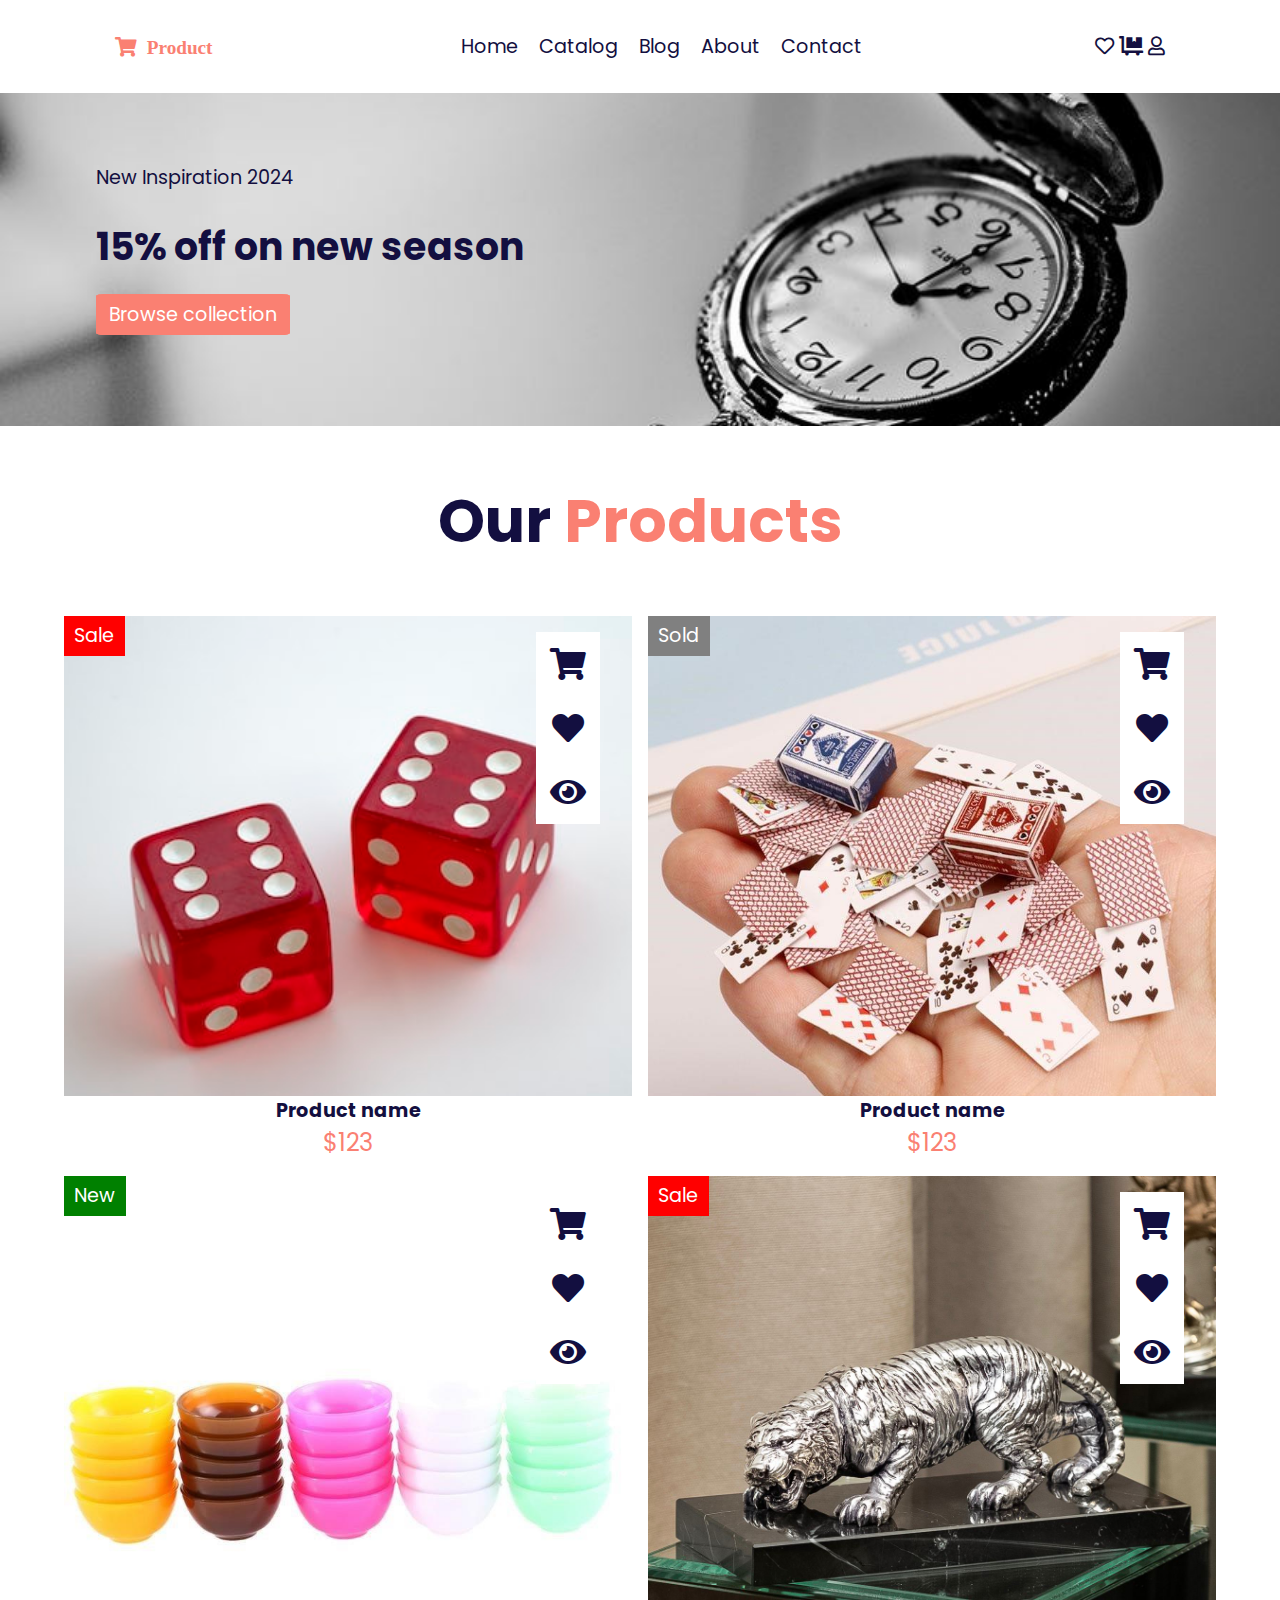
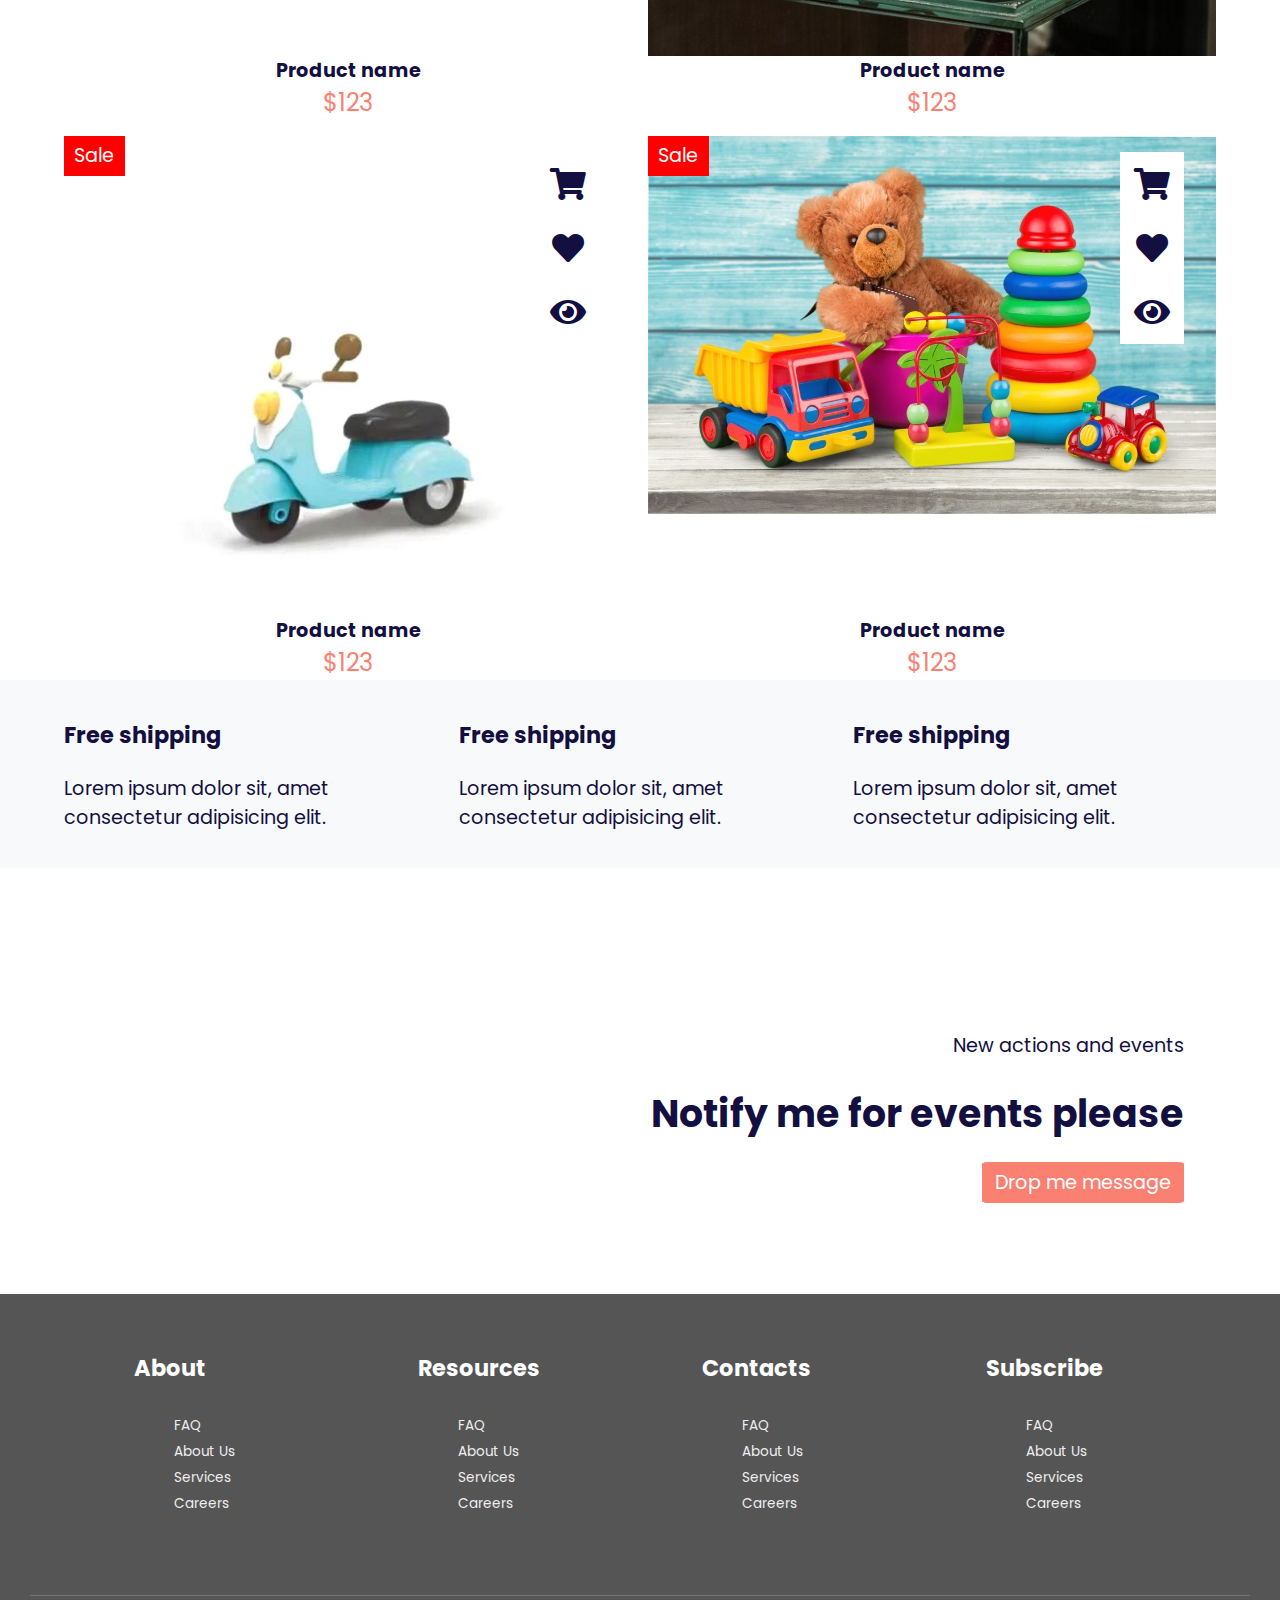
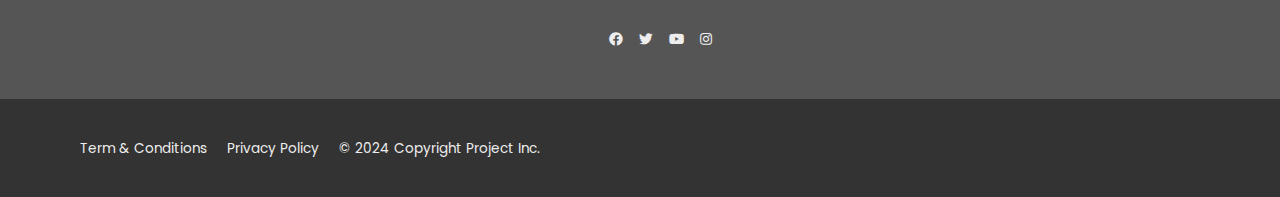
==== IT TEST/index.html @ a82c4866 "added unit 4" ====
<!DOCTYPE html>
<html lang="en">
<head>
    <meta charset="UTF-8">
    <meta http-equiv="X-UA-Compatible" content="IE=edge">
    <meta name="viewport" content="width=device-width, initial-scale=1.0">
    <title>First Document</title>
    <style>
        /*
        .p2 {
            color:rgb(255, 0, 0);
        }
        */
        /* 0 1 2 3 4 5 6 7 8 9 a b c d e f */
    </style>
    <!-- <link rel="stylesheet" href="https://cdnjs.cloudflare.com/ajax/libs/font-awesome/5.14.0/css/all.min.css"> -->
    <link href="css/main.css" rel="stylesheet">
</head>


<body>
    <header class="page-header">
       <a href="#!" class="brand fas fa-shopping-cart">&nbsp; Product</a>
       <nav class="navbar" id="navbar">
         <!--navigation-->
         <a href="index.html">Home</a>
         <a href="catalog.html">Catalog</a>
         <a href="blog.html">Blog</a>
         <a href="about.html">About</a> 
         <a href="contact.html">Contact</a>
       </nav>
       <nav class="toolbar">
            <a href="#" class="far fa-heart"></a>
            <a href="#" class="fas fa-dolly-flatbed"></a>
            <a href="#" class="far fa-user"></a>
       </nav>
    </header>

    <section class="hero bg-cover bg-center py-5 mt-5" style="background: url(bg-banner.jpg);">
        <div class="container py-5 px-4">
           <p>New Inspiration 2024</p>
           <h1>15% off on new season</h1>
           <a href="" class="btn btn-primary">Browse collection</a>
        </div>

    </section>

    <section id="catalog" class="catalog">
        <div class="container">
        <header>
            <h2>Our <span>Products</span></h2>
        </header>
        <div class="product-container">
            <div class="product">
                <div class="icons">
                    <a href="#!" class="fas fa-shopping-cart"></a>
                    <a href="#!" class="fas fa-heart"></a>
                    <a href="#!" class="fas fa-eye"></a>
                </div>
                <div class="image">
                    <div class="badge text-white bg-sale">Sale</div>
                    <img src="product-5.jpg">
                </div>
                <div class="content">
                    <strong>Product name</strong>
                    <div class="price">$123</div>
                </div>
            </div>
            <div class="product">
                <div class="icons">
                    <a href="#!" class="fas fa-shopping-cart"></a>
                    <a href="#!" class="fas fa-heart"></a>
                    <a href="#!" class="fas fa-eye"></a>
                </div>
                <div class="image">
                    <div class="badge text-white bg-sold">Sold</div>
                    <img src="product-9.jpg">
                </div>
                <div class="content">
                    <strong>Product name</strong>
                    <div class="price">$123</div>
                </div>
            </div>
            <div class="product">
                <div class="icons">
                    <a href="#!" class="fas fa-shopping-cart"></a>
                    <a href="#!" class="fas fa-heart"></a>
                    <a href="#!" class="fas fa-eye"></a>
                </div>
                <div class="image">
                    <div class="badge text-white bg-new">New</div>
                    <img src="product-6.jpg">
                </div>
                <div class="content">
                    <strong>Product name</strong>
                    <div class="price">$123</div>
                </div>
            </div>
            <div class="product">
                <div class="icons">
                    <a href="#!" class="fas fa-shopping-cart"></a>
                    <a href="#!" class="fas fa-heart"></a>
                    <a href="#!" class="fas fa-eye"></a>
                </div>
                <div class="image">
                    <div class="badge text-white bg-sale">Sale</div>
                    <img src="product-7.jpg">
                </div>
                <div class="content">
                    <strong>Product name</strong>
                    <div class="price">$123</div>
                </div>
            </div>
            <div class="product">
                <div class="icons">
                    <a href="#!" class="fas fa-shopping-cart"></a>
                    <a href="#!" class="fas fa-heart"></a>
                    <a href="#!" class="fas fa-eye"></a>
                </div>
                <div class="image">
                    <div class="badge text-white bg-sale">Sale</div>
                    <img src="product-8.jpeg">
                </div>
                <div class="content">
                    <strong>Product name</strong>
                    <div class="price">$123</div>
                </div>
            </div>
            <div class="product">
                <div class="icons">
                    <a href="#!" class="fas fa-shopping-cart"></a>
                    <a href="#!" class="fas fa-heart"></a>
                    <a href="#!" class="fas fa-eye"></a>
                </div>
                <div class="image">
                    <div class="badge text-white bg-sale">Sale</div>
                    <img src="product-4.jpg">
                </div>
                <div class="content">
                    <strong>Product name</strong>
                    <div class="price">$123</div>
                </div>
            </div>
        </div>
    </div>
    </section>

<!-- <section id="catalog" class="catalog">
        <div class="container">
        <header>
            <h2>Our <span>Products</span></h2>
        </header>
        <div class="product-container flex-container">
            <div class="product">
                <div class="icons">
                    <a href="#!" class="fas fa-shopping-cart"></a>
                    <a href="#!" class="fas fa-heart"></a>
                    <a href="#!" class="fas fa-eye"></a>
                </div>
                <div class="image">
                    </div class="badge text-white bg-sale">Sale</div>
                    <img src="product-5.jpg">
                </div>

                <div class="content">
                    <strong>Product name</strong>
                    </div class="price">$123</div>
                </div>
            </div>
            <div class="product">
                <div class="icons">
                    <a href="#!" class="fas fa-shopping-cart"></a>
                    <a href="#!" class="fas fa-heart"></a>
                    <a href="#!" class="fas fa-eye"></a>
                </div>
                <div class="image">
                </div class="badge text-white bg-sale">Sale
            </div>
            <img src="product-5.jpg">
            </div>
            <div class="content">
                <strong>Product name</strong>
            </div class="price">$123</div>
            
            </div>
            <div class="product">
                <div class="icons">
                    <a href="#!" class="fas fa-shopping-cart"></a>
                    <a href="#!" class="fas fa-heart"></a>
                    <a href="#!" class="fas fa-eye"></a>
                </div>
                <div class="image">
                </div class="badge text-white bg-sale">Sale
            </div>
            <img src="product-5.jpg">
            </div>
            <div class="content">
                <strong>Product name</strong>
            </div class="price">$123</div>
            
            </div>
            <div class="product">
                <div class="icons">
                    <a href="#!" class="fas fa-shopping-cart"></a>
                    <a href="#!" class="fas fa-heart"></a>
                    <a href="#!" class="fas fa-eye"></a>
                </div>
                <div class="image">
                </div class="badge text-white bg-sale">Sale
            </div>
            <img src="product-5.jpg">
            </div>
            <div class="content">
                <strong>Product name</strong>
            </div class="price">$123</div>
            
            </div>
            <div class="product">
                <div class="icons">
                    <a href="#!" class="fas fa-shopping-cart"></a>
                    <a href="#!" class="fas fa-heart"></a>
                    <a href="#!" class="fas fa-eye"></a>
                </div>
                <div class="image">
                </div class="badge text-white bg-sale">Sale
            </div>
            <img src="product-5.jpg">
            </div>
            <div class="content">
                <strong>Product name</strong>
            </div class="price">$123</div>
            
            </div>
        </div>
    </div>
    </section> -->

    <section class="py5 bg-light">
        <div class="container">
            <div class="flex-container py-3 fxd-r jc-sb">
                <div class="col">
                    <h3>Free shipping</h3>
                    <p>Lorem ipsum dolor sit, amet consectetur adipisicing elit.</p>
                </div>
                <div class="col">
                    <h3>Free shipping</h3>
                    <p>Lorem ipsum dolor sit, amet consectetur adipisicing elit.</p>
                </div>
                <div class="col">
                    <h3>Free shipping</h3>
                    <p>Lorem ipsum dolor sit, amet consectetur adipisicing elit.</p>
                </div>
            </div>
        </div>
    </section>

    <section class="divider bg-cover bg-center bg-attachment py-5 mt-5" style="background: url(divider-bg.jpg);">
        <div class="container py-5 px-4 text-right">
            <p>New actions and events</p>
            <h1>Notify me for events please</h1>
            <a href="" class="btn btn-primary">Drop me message</a>
        </div>
    
    </section>

<footer class="">
    <section class="footer-main">
        <div class="footer-main-item">
            <h3>About</h3>
            <ul class="list-unstyle">
                <li><a href="faq.html">FAQ</a></li>
                <li><a href="about.html">About Us</a></li>
                <li><a href="about.html">Services</a></li>
                <li><a href="about.html">Careers</a></li>
            </ul>
        </div>
        <div class="footer-main-item">
            <h3>Resources</h3>
            <ul class="list-unstyle">
                <li><a href="faq.html">FAQ</a></li>
                <li><a href="about.html">About Us</a></li>
                <li><a href="about.html">Services</a></li>
                <li><a href="about.html">Careers</a></li>
            </ul>
        </div>
        <div class="footer-main-item">
            <h3>Contacts</h3>
            <ul class="list-unstyle">
                <li><a href="faq.html">FAQ</a></li>
                <li><a href="about.html">About Us</a></li>
                <li><a href="about.html">Services</a></li>
                <li><a href="about.html">Careers</a></li>
            </ul>
        </div>
        <div class="footer-main-item">
            <h3>Subscribe</h3>
            <ul class="list-unstyle">
                <li><a href="faq.html">FAQ</a></li>
                <li><a href="about.html">About Us</a></li>
                <li><a href="about.html">Services</a></li>
                <li><a href="about.html">Careers</a></li>
            </ul>
        </div>
    </section>

    <section class="footer-social">
        <ul class="footer-social-list">
            <li><a href="#"><i class="fab fa-facebook"></i></a></li>
            <li><a href="#"><i class="fab fa-twitter"></i></a></li>
            <li><a href="#"><i class="fab fa-youtube"></i></a></li>
            <li><a href="#"><i class="fab fa-instagram"></i></a></li>
        </ul>
    </section>

    <section class="footer-legal">
        <ul class="footer-legal-item">
            <li><a href="#">Term &amp; Conditions</a></li>
            <li><a href="#">Privacy Policy</a></li>
            <li><a href="#">&copy; 2024 Copyright Project Inc.</a></li>
        </ul>
    </section>
    
</footer>

</body>
</html>
---- IT TEST/css/main.css ----
/* main.css */

@import url('https://fonts.googleapis.com/css2?family=Lora:ital,wght@0,400;0,500;0,600;0,700;1,400;1,500;1,600;1,700&family=Montserrat:wght@400;600&family=Nunito:wght@200&family=Poppins&family=Roboto&display=swap');

@import url("https://cdnjs.cloudflare.com/ajax/libs/font-awesome/5.14.0/css/all.min.css");

* {
    box-sizing: border-box;
}

html {
  --base-color: #130f40;
  --active-color: salmon; 
  font-size: 16px;
}

body {
    color: var(--base-color);

        font-family: 'Poppins', serif;
        margin: 0;
        font-size: 1.2rem;
        position: relative;
}

h1, h2, h3 {
     font-weight: 700;
}

h1 {
    font-size: calc(1.45rem + 1.14vw);
}

footer {
    width: 100%;
    background-color: #555;
    color: #bbb;
    line-height: 1.5rem;
}

.list-unstyle {
    list-style: none;
}

.bg-dark {
    background-color: #130f40;
}

.text-white {
    color: white;
}

.border {
    border-style: solid;
    border-width: 1px;
}

.hero {

} 

.bg-cover {
    background-size: cover !important;
}

.bg-center {
    background-position: center center !important;
} 

.py-3 {
    padding: 1rem 0;
}

.py-5 {
    padding: 3rem 0;
}

.mt-5 {
    margin-top: 3rem;
}

.px-4 {
    padding-left: 2rem;
    padding-right: 2rem;
}

.fxd-row {
    flex-direction: row;
}

.jc-sb {
    justify-content: space-between;
}

.btn {
    font-size: 1.2rem;
    line-height: 1.5;
    text-align: center;
    text-decoration: none;
    vertical-align: middle;
    background-color: transparent;
    border: 1px solid transparent;
    padding: .375rem .75rem;
}

.btn-primary {
    color: white;
    background-color: salmon;
    border-color: salmon;
    border-radius: 5%;
}

.catalog header {
    text-align: center;
    font-size: 2.5rem;
}

.catalog header h2 span {
    color: salmon;
}

.image {
    height: 30rem;
    overflow: hidden;
}

.image img {
    width: 100%;
    object-fit: cover;
}

.container {
    width: 90%;
    margin: 0 auto;
}

.flex-container {
    display: flex;
    width: 100%;
    align-items: center;
    column-gap: 2rem;
    flex-wrap: wrap;
}

.flex-container > * {
    width: 100%;
}

@media (min-width: 768px) {

    .flex-container {
            width: 100%;
        }

    .flex-container > * {
            width: calc((100% - 4rem) / 3);
        }

}

/* footer */

footer ul {
    /* padding: 0; */
    list-style: none;
}

footer a {
    color: #eee;
    font-size: .85rem;
    text-decoration: none;
}

footer h3 {
    color: #fff;
    padding-bottom: .625rem;
}

.footer-main {
    display: flex;
    flex-wrap: wrap;
    padding: 1.25rem 1.875rem;
}

@media (min-width: 29.82rem) {
    .footer-main {
        justify-content: space-evenly;
    }
}

.footer-main-item {
    padding: 1.25rem;
    min-width: 12.5rem;
}

.footer-social {
    padding: 0 1.875rem 1.25rem;
}

.footer-social-list {
    display: flex;
    justify-content: center;
    border-top: 1px #777 solid;
    padding-top: 1.25rem;
}

.footer-social-list li {
    margin: .5rem;
    font-size: 1.4rem;
}

.footer-legal {
    padding: .9375rem 1.875rem;
    background-color: #333;
}

.footer-legal-item {
    width: 100%;
    display: flex;
    flex-wrap: wrap;
}

.footer-legal-item li {
    margin: .125rem .625rem;
    white-space: nowrap;
}

/* navigation */

.page-header {
    background-color: white;
}

.page-header {
    background-color: #fff;
    padding: 2rem 9%;
    display: flex;
    align-items: center;
    justify-content: space-between;

    position: fixed;
    top: 0;
    left: 0;
    right: 0;
    z-index: 1000;
}

.page-header a {
    font-size: 1.2rem;
    color: var(--base-color);
    /* font-weight: bolder; */
    text-decoration: none;
}

.page-header .navbar a {
    margin-left: 1rem;
}

.brand {
    color: var(--active-color) !important;
}

@media (max-width: 900px) {
    .navbar{
        display: none;
    }
    .navbar a {
      display: block;
      margin: .5rem;

    }

    .page-header {
        display: flex;
        flex-wrap: wrap;
        flex-direction: row;
        align-items: center;
        justify-content: center;
    }
}

.toolbar {

}

.brand {
    
}

.text-right {
    text-align: right;
}

.bg-attachment {
    background-attachment: fixed !important;
}

.content {
    text-align: center;
    margin: 0;
    padding: 0;
}

.content strong {
    color: var(--base-color);
}

.content .price {
    font-size: 1.5rem;
    color: var(--active-color);
}

.product .icons a {
    display: block;
    width: 4rem;
    height: 4rem;
    font-size: 2rem;
    background-color: #fff;
    color: var(--base-color);
    text-align: center;
    text-decoration: none;
    line-height: 4rem;
    margin: 0;
}

/* breadcrumbs */

.breadcrumb-container {
    display: flex;
    padding-top: 3rem;
    margin-top: 3rem;
    justify-content: space-between;
}

.bg-light {
    background-color: rgb(248, 249, 250);
}

.breadcrumb-title, .breadcrumb-item {
    font-weight: 700;
    text-transform: uppercase;
    font-size: 1.5rem;
}

.breadcrum {
    display: flex;
    list-style: none;
    padding: 0;
}

.breadcrumb-item+.breadcrumb-item {
    padding-left: .5rem;
}

.breadcrumb-item.active {
    color: #bbb;
}

.breadcrumb-item a {
    color: var(--base-color)
}

/* contacts */

.contact-container {
    display: grid;
    border: red 1px solid;
    gap: 1rem;
}

.contact-header {
    border: gold 1px solid;
    grid-row: 1;
    grid-column: 1 / 4;
}

.contact-main {
    grid-column: 1 / 3;
    grid-row: 2 / 3;
    border: green 1px solid;
}

.contact-sidebar {
    border: blue 1px solid;
    grid-column: 3 / 4;
    grid-row: 2 / 3;
}

.contact-footer {
    border: magenta 1px solid;
    grid-column: 1 / 4;
    grid-row: 4;
}

@media (max-width: 768px) {
    .contact-main {
        grid-column: 1 / 4;
        grid-row: 2;
    }
    .contact-sidebar {
        grid-column: 1 /4;
        grid-row: 3;
    }
}

.product-container {
    display: grid;
    gap: 1rem;

    grid-template-columns: repeat(auto-fit, minmax(25rem, 1fr));
}

.badge {
    display: inline-block;
    padding: .35rem .65rem;
    text-align: center;
    vertical-align: baseline;
}

.bg-sale {
    background-color: red;
}

.bg-new {
    background-color: green;
}

.bg-sold {
    background-color: gray;
}

.product {
    position: relative;
}

.product .badge {
    position: absolute;
    top: 0;
    left: 0 ;
}

.product .icons {
    position: absolute;
    top: 1rem;
    right: 2rem;
}

.catalog-container {
    display: grid;
}

.catalog-container main {
    grid-column: 4 / 12;
    /* grid-row: 1; */
    border: green 1px solid;
}

.catalog-container aside {
    border: blue 1px solid;
    grid-column: 1 / 3;
    /* grid-row: 1; */
}

@media (max-width: 768px) {

    .catalog-container {
        display: block;
    }

    .catalog-container main {
        /* display: block; */
        width: 100%;
    }

    .catalog-container aside {
        /* display: block; */
        width: 100%;
    }
}
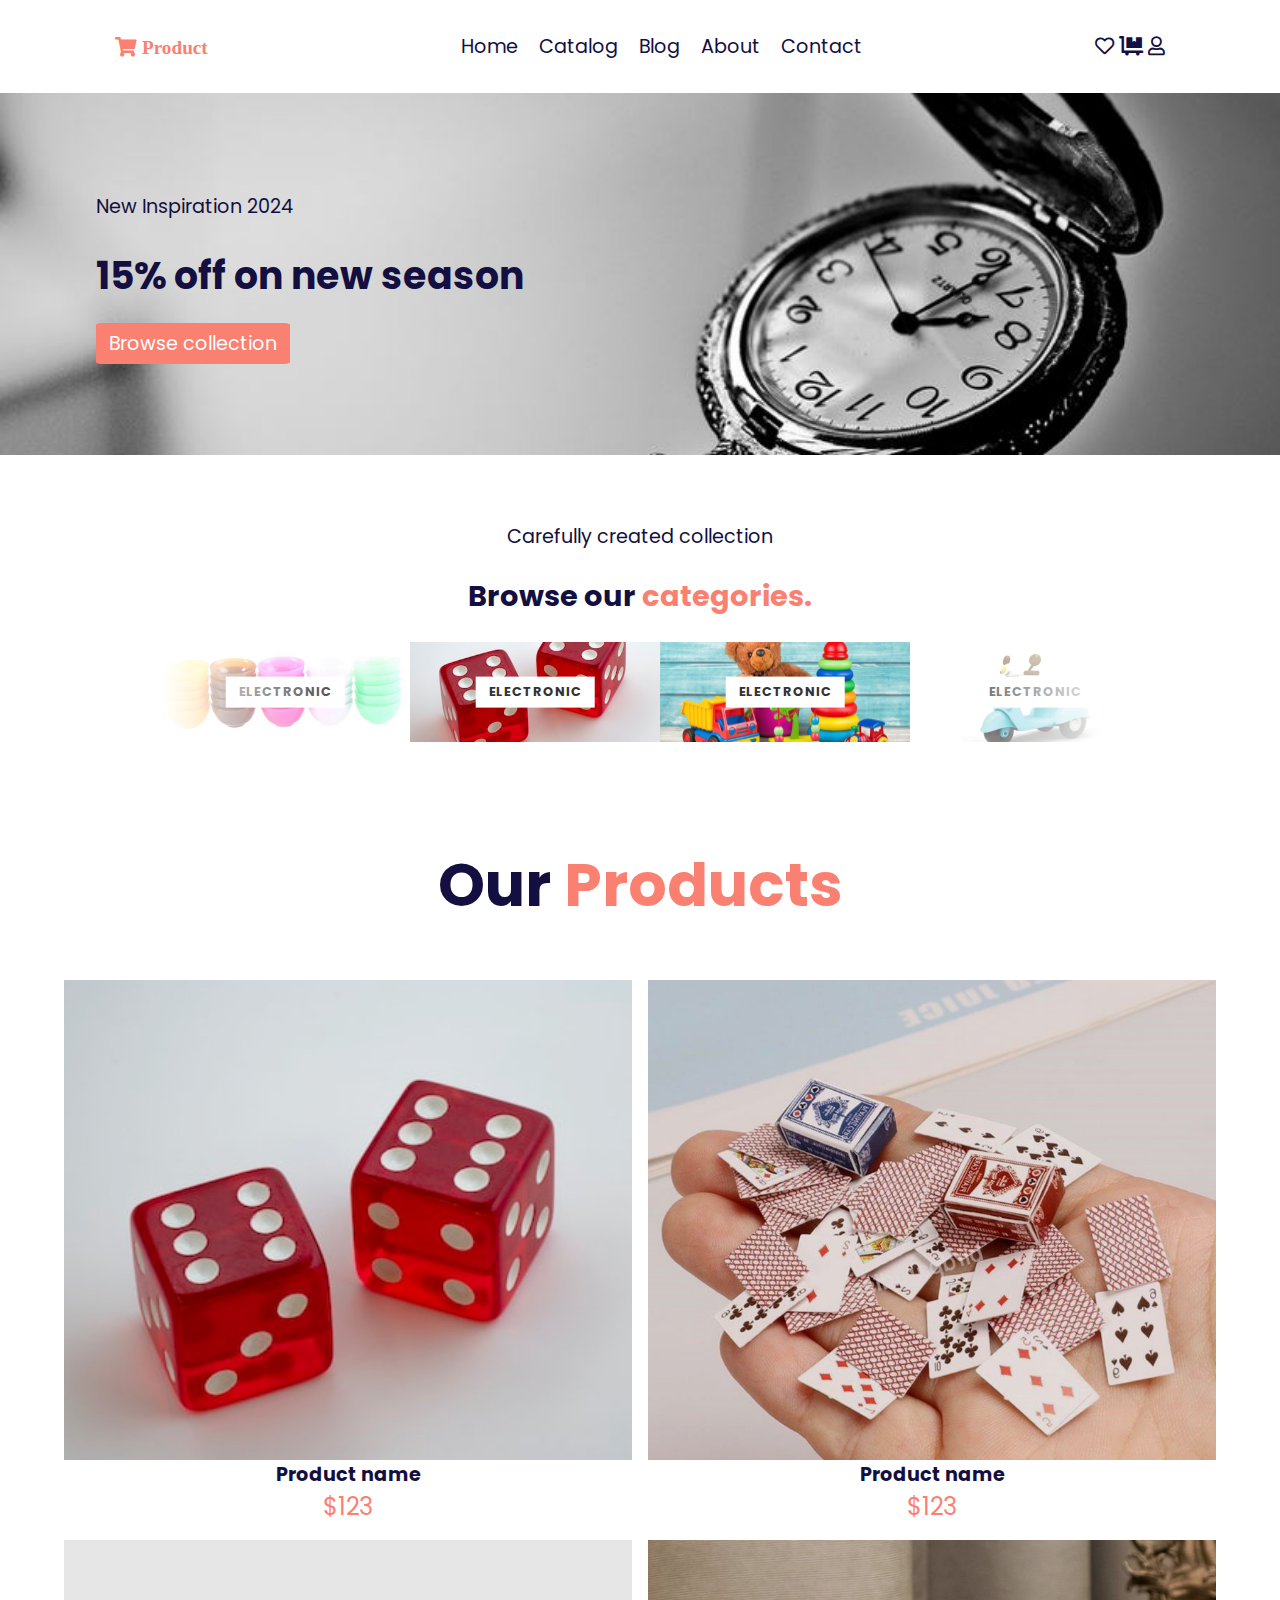
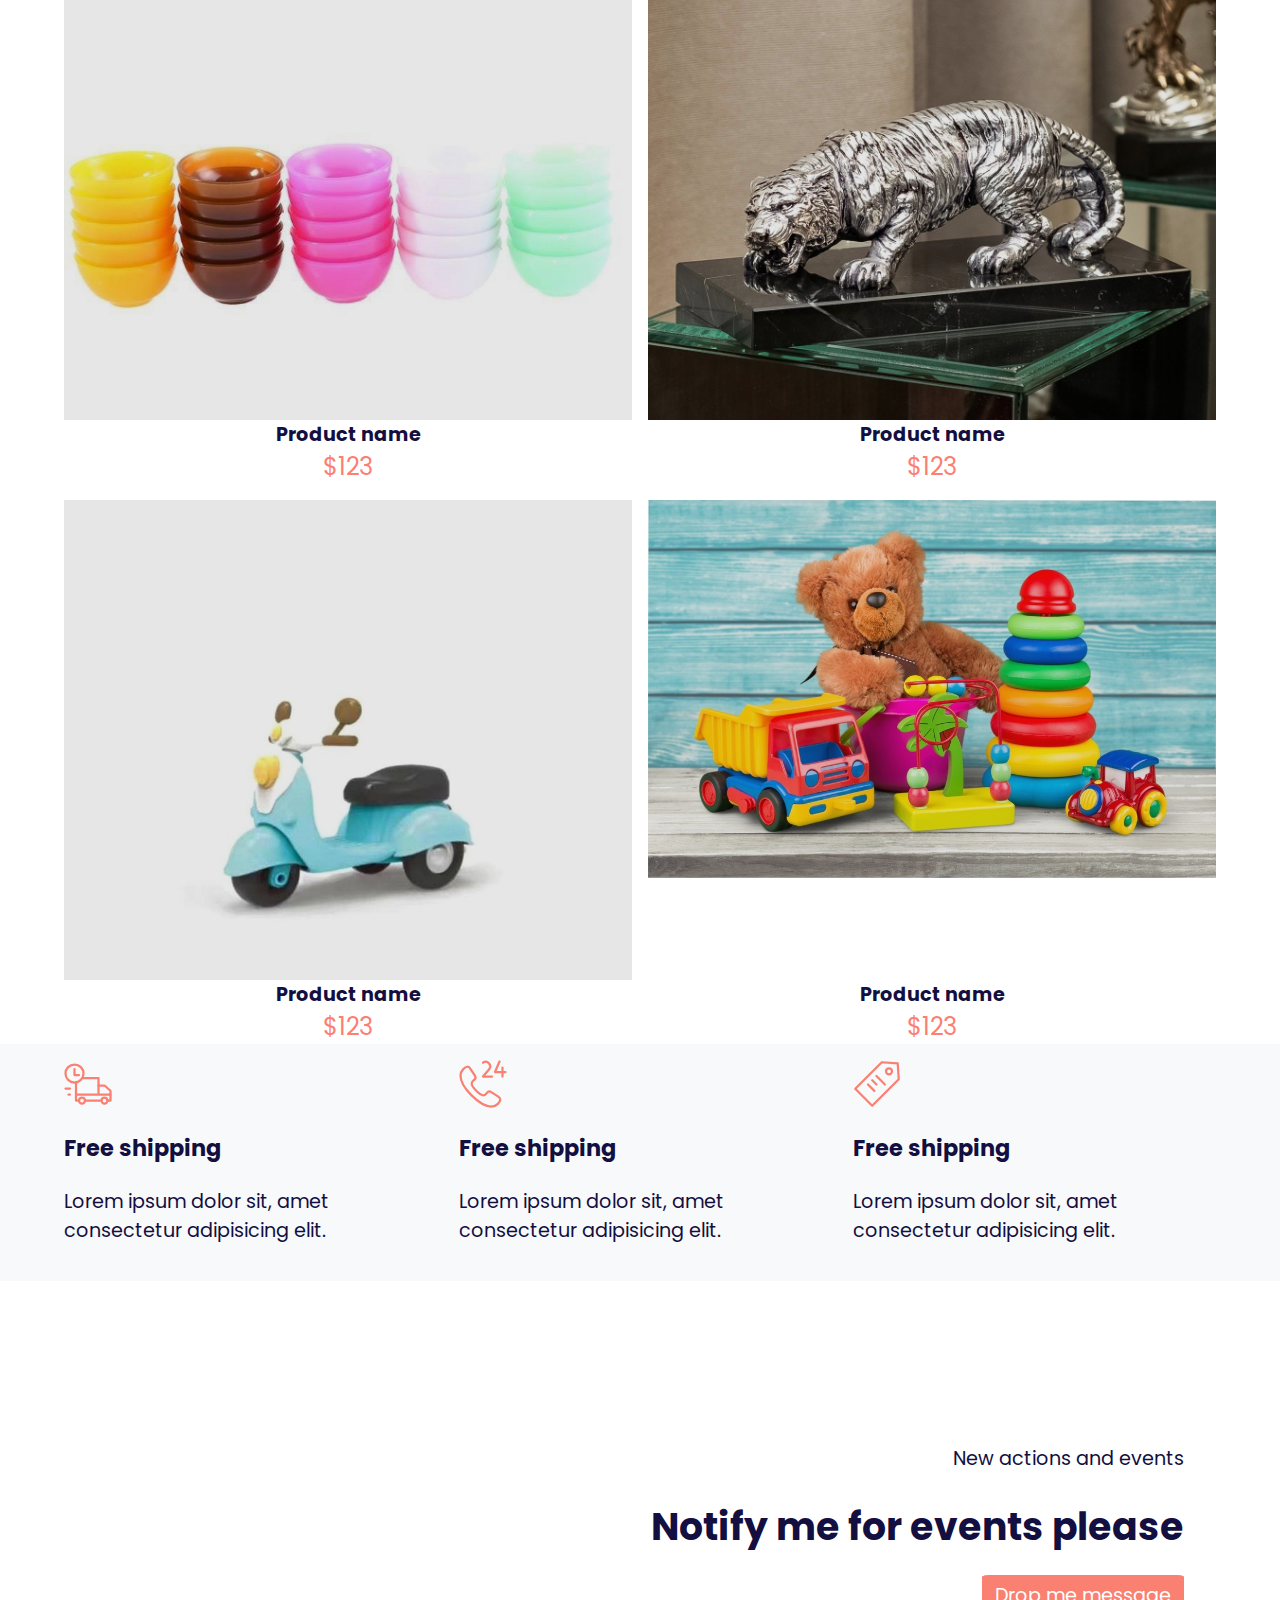
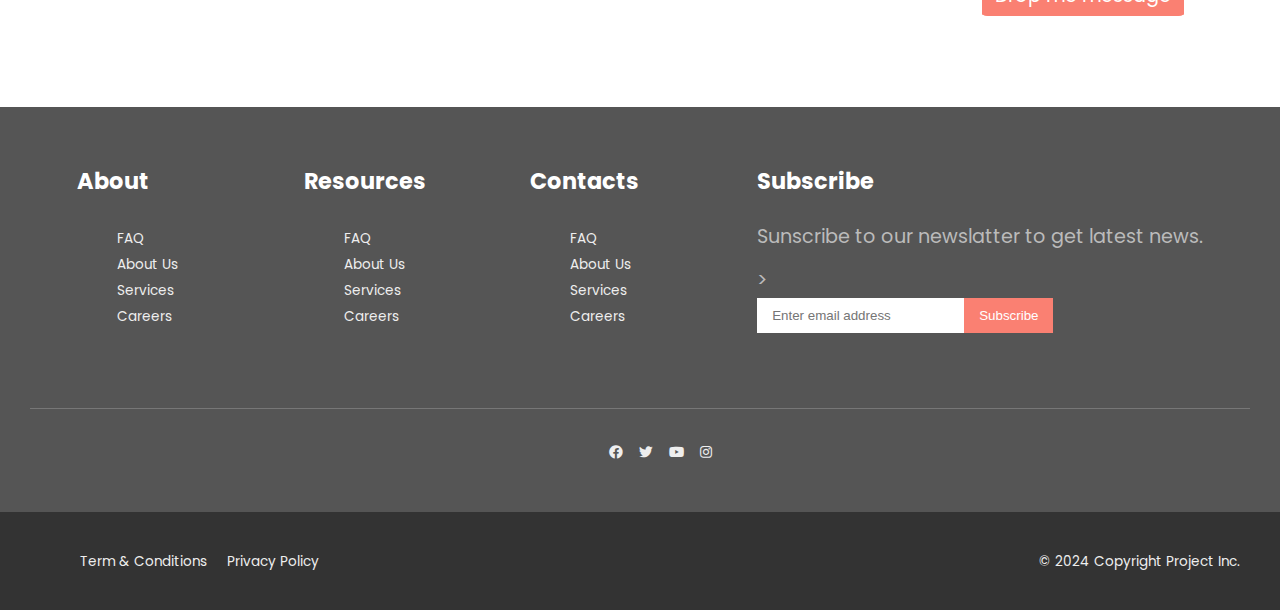
==== commit fe68e2e3: "added unit 5" ====
--- a/IT TEST/index.html
+++ b/IT TEST/index.html
@@ -19,19 +19,49 @@
 
 
 <body>
+
+    <div class="d-none">
+
+        <svg width="0" height="0" class="hidden">
+            <symbol xmlns="http://www.w3.org/2000/svg" viewBox="0 0 64 64" id="label-tag" fill="none" stroke-miterlimit="10"
+                stroke-linejoin="round" stroke-linecap="round">
+                <path d="M25.6 61L3 38.4 38.4 3l21.2 1.4L61 25.6 25.6 61z" />
+                <circle cx="48" cy="15" r="4" />
+                <path d="M31.3 21.4l11.3 11.3m-22.6 0l8.5 8.5M25.6 27l5.7 5.7" />
+            </symbol>
+            <symbol xmlns="http://www.w3.org/2000/svg" viewBox="0 0 64 64" id="delivery-time" fill="none" stroke-miterlimit="10"
+                stroke-linejoin="round" stroke-linecap="round">
+                <path d="M62 46v-5l-8-7h-8" />
+                <circle cx="24" cy="54" r="4" />
+                <circle cx="54" cy="54" r="4" />
+                <path d="M50 54H28m-8 0h-4v-8h46v8h-4M24.5 24H46v22m-30 0V29.8M2 38h6m-2 8h2" />
+                <circle cx="14" cy="18" r="12" />
+                <path d="M14 12v8h6" />
+            </symbol>
+            <symbol xmlns="http://www.w3.org/2000/svg" viewBox="0 0 64 64" id="helpline-24h" fill="none" stroke-miterlimit="10"
+                stroke-linejoin="round" stroke-linecap="round">
+                <path d="M52.3 48.8c1.2.8 3 1.9 2.7 4.3S51 62 43 62s-17.7-6.3-26.2-14.8S2 28.9 2 21 9 9.3 10.9 9s3.6 1.5 4.3
+            2.7l6 9.2a4.3 4.3 0 0 1-1.1 5.8c-2.6 2.1-6.8 4.6 2.9 14.3s12.3 5.4 14.3 2.9a4.3 4.3 0 0 1 5.8-1.1z" />
+                <path d="M54 2l-6 14h14m-4-6v12m-14 0H32l8.5-10v-.2A6 6 0 0 0 32 3.6" />
+            </symbol>
+
+        </svg>
+    </div>
     <header class="page-header">
-       <a href="#!" class="brand fas fa-shopping-cart">&nbsp; Product</a>
+       <a href="#!" class="brand fas fa-shopping-cart">&nbsp;Product&nbsp;</a>
+       <label for="toggler" class="fas fa-bars"></label>
+       <input type="checkbox" id="toggler">
        <nav class="navbar" id="navbar">
-         <!--navigation-->
-         <a href="index.html">Home</a>
-         <a href="catalog.html">Catalog</a>
-         <a href="blog.html">Blog</a>
-         <a href="about.html">About</a> 
-         <a href="contact.html">Contact</a>
+          <!--navigation-->
+          <a href="index.html">Home</a>
+          <a href="catalog.html">Catalog</a>
+          <a href="blog.html">Blog</a>
+          <a href="about.html">About</a> 
+          <a href="contact.html">Contact</a>
        </nav>
        <nav class="toolbar">
             <a href="#" class="far fa-heart"></a>
-            <a href="#" class="fas fa-dolly-flatbed"></a>
+            <a href="cart.html" class="fas fa-dolly-flatbed"></a>
             <a href="#" class="far fa-user"></a>
        </nav>
     </header>
@@ -43,6 +73,93 @@
            <a href="" class="btn btn-primary">Browse collection</a>
         </div>
 
+    </section>
+
+    <section class="py-5">
+        <div class="container">
+            <header class="text-center">
+                <p>Carefully created collection</p>
+                <h2 class="text-uppercase">Browse our <span>categories.</span></h2>
+            </header>
+            <div class="carousel">
+                <div class="slider">
+                    <div class="slide-track">
+                        <div class="slide carousel-item">
+                            <a href="#!" class="category-item">
+                                <img src="product-6.jpg" height="100" width="250">
+                                <strong class="category-item-title">Electronic</strong>
+                            </a>
+                        </div>
+                        <div class="slide carousel-item">
+                            <a href="#!" class="category-item">
+                                <img src="product-5.jpg" height="100" width="250">
+                                <strong class="category-item-title">Electronic</strong>
+                            </a>
+                        </div>
+                        <div class="slide carousel-item">
+                            <a href="#!" class="category-item">
+                                <img src="product-4.jpg" height="100" width="250">
+                                <strong class="category-item-title">Electronic</strong>
+                            </a>
+                        </div>
+                        <div class="slide carousel-item">
+                            <a href="#!" class="category-item">
+                                <img src="product-8.jpeg" height="100" width="250">
+                                <strong class="category-item-title">Electronic</strong>
+                            </a>
+                        </div>
+                        <div class="slide carousel-item">
+                            <a href="#!" class="category-item">
+                                <img src="product-9.jpg" height="100" width="250">
+                                <strong class="category-item-title">Electronic</strong>
+                            </a>
+                        </div>
+                        <div class="slide carousel-item">
+                            <a href="#!" class="category-item">
+                                <img src="product-7.jpg" height="100" width="250">
+                                <strong class="category-item-title">Electronic</strong>
+                            </a>
+                        </div>
+                        <div class="slide carousel-item">
+                            <a href="#!" class="category-item">
+                                <img src="product-6.jpg" height="100" width="250">
+                                <strong class="category-item-title">Electronic</strong>
+                            </a>
+                        </div>
+                        <div class="slide carousel-item">
+                            <a href="#!" class="category-item">
+                                <img src="product-5.jpg" height="100" width="250">
+                                <strong class="category-item-title">Electronic</strong>
+                            </a>
+                        </div>
+                        <div class="slide carousel-item">
+                            <a href="#!" class="category-item">
+                                <img src="product-4.jpg" height="100" width="250">
+                                <strong class="category-item-title">Electronic</strong>
+                            </a>
+                        </div>
+                        <div class="slide carousel-item">
+                            <a href="#!" class="category-item">
+                                <img src="product-8.jpeg" height="100" width="250">
+                                <strong class="category-item-title">Electronic</strong>
+                            </a>
+                        </div>
+                        <div class="slide carousel-item">
+                            <a href="#!" class="category-item">
+                                <img src="product-9.jpg" height="100" width="250">
+                                <strong class="category-item-title">Electronic</strong>
+                            </a>
+                        </div>
+                        <div class="slide carousel-item">
+                            <a href="#!" class="category-item">
+                                <img src="product-7.jpg" height="100" width="250">
+                                <strong class="category-item-title">Electronic</strong>
+                            </a>
+                        </div>
+                    </div>
+                </div>
+            </div>
+        </div>
     </section>
 
     <section id="catalog" class="catalog">
@@ -239,14 +356,26 @@
         <div class="container">
             <div class="flex-container py-3 fxd-r jc-sb">
                 <div class="col">
+                    <svg class="svg-icon svg-icon-big">
+                        <use xlink:href="#delivery-time"></use>
+                    </svg>
+
                     <h3>Free shipping</h3>
                     <p>Lorem ipsum dolor sit, amet consectetur adipisicing elit.</p>
                 </div>
                 <div class="col">
+                    <svg class="svg-icon svg-icon-big">
+                        <use xlink:href="#helpline-24h"></use>
+                    </svg>
+
                     <h3>Free shipping</h3>
                     <p>Lorem ipsum dolor sit, amet consectetur adipisicing elit.</p>
                 </div>
                 <div class="col">
+                    <svg class="svg-icon svg-icon-big">
+                        <use xlink:href="#label-tag"></use>
+                    </svg>
+
                     <h3>Free shipping</h3>
                     <p>Lorem ipsum dolor sit, amet consectetur adipisicing elit.</p>
                 </div>
@@ -294,12 +423,11 @@
         </div>
         <div class="footer-main-item">
             <h3>Subscribe</h3>
-            <ul class="list-unstyle">
-                <li><a href="faq.html">FAQ</a></li>
-                <li><a href="about.html">About Us</a></li>
-                <li><a href="about.html">Services</a></li>
-                <li><a href="about.html">Careers</a></li>
-            </ul>
+            <P>Sunscribe to our newslatter to get latest news.</P>>
+            <form>
+                <input type="email" name="email" placeholder="Enter email address">
+                <input type="submit" value="Subscribe">
+            </form>
         </div>
     </section>
 
--- a/IT TEST/css/main.css
+++ b/IT TEST/css/main.css
@@ -115,7 +115,7 @@
     font-size: 2.5rem;
 }
 
-.catalog header h2 span {
+header h2 span {
     color: salmon;
 }
 
@@ -223,6 +223,48 @@
 .footer-legal-item li {
     margin: .125rem .625rem;
     white-space: nowrap;
+}
+
+footer form {
+    display: flex;
+    flex-wrap: wrap;
+}
+
+footer input[type="email"] {
+    border: 0;
+    padding: .625rem .9375rem;
+    margin-top: .315rem;
+}
+
+footer input[type="submit"] {
+    background-color: var(--active-color);
+    color: white;
+    border: 0;
+    padding: .625rem .9375rem;
+    margin-top: .315rem;
+}
+
+footer input[type="submit"]:hover {
+    background-color: white;
+    color: var(--active-color);
+    border: var(--active-color) 1px solid;
+}
+
+footer input[type="submit"]:hover footer input[type="email"] {
+    border: var(--active-color) 1px solid;
+}
+
+.footer-legal-item li:nth-last-child(2) {
+    flex: 1;
+}
+
+.footer-social-list li a:hover {
+    color: var(--active-color);
+}
+
+footer ul.list-unstyle a:hover {
+    color: black;
+    font-weight: 700;
 }
 
 /* navigation */
@@ -255,18 +297,54 @@
 .page-header .navbar a {
     margin-left: 1rem;
 }
+.navbar a{
+    position: relative;
+}
+
+.navbar a:hover, .toolbar a:hover {
+    color: var(--active-color);
+}
+
+.navbar a::after {
+    content: '';
+    position: absolute;
+    bottom: 0;
+    left: 0;
+    width: 0;
+    border-bottom: 2px solid var(--active-color);
+    transition: linear .4s;
+}
+.navbar a:hover::after {
+    width: 100%;
+}
 
 .brand {
     color: var(--active-color) !important;
 }
 
-@media (max-width: 900px) {
+#toggler, .page-header label {
+    display: none;
+}
+
+@media (max-width: 47rem) {
+    .page-header label {
+        display: inline-block;
+    }
+    .page-header {
+        display: flex;
+        justify-content: space-between !important;
+    }
     .navbar{
-        display: none;
+       position: absolute;
+       left: 0;
+       right: 0;
+       top: 99%;
+       background-color: white;
+       clip-path: polygon(0 0, 100% 0, 100% 0, 0 0);
     }
     .navbar a {
-      display: block;
-      margin: .5rem;
+       display: block;
+       margin: .5rem;
 
     }
 
@@ -277,6 +355,14 @@
         align-items: center;
         justify-content: center;
     }
+
+    #toggler:checked ~ nav.navbar {
+        clip-path: polygon(0 0, 100% 0, 100% 100%, 0 100%);
+    }
+}
+
+#toggler {
+    display: none;
 }
 
 .toolbar {
@@ -323,6 +409,24 @@
     margin: 0;
 }
 
+.product .icons a:hover {
+    color: #fff;
+    background-color: var(--active-color);
+}
+
+.product:hover .icons {
+    z-index: 10;
+}
+
+.image img, .icons, .icons a {
+    transition: cubic-bezier(0.075, 0.82, 0.165, 1) .3s;
+    filter: brightness(90%);
+}
+
+.product:hover .image img {
+    transform: scale(1.1);
+}
+
 /* breadcrumbs */
 
 .breadcrumb-container {
@@ -352,6 +456,11 @@
     padding-left: .5rem;
 }
 
+.breadcrumb-item+.breadcrumb-item::before {
+    content: '/';
+    padding-right: .5rem;
+}
+
 .breadcrumb-item.active {
     color: #bbb;
 }
@@ -364,12 +473,10 @@
 
 .contact-container {
     display: grid;
-    border: red 1px solid;
     gap: 1rem;
 }
 
 .contact-header {
-    border: gold 1px solid;
     grid-row: 1;
     grid-column: 1 / 4;
 }
@@ -377,17 +484,14 @@
 .contact-main {
     grid-column: 1 / 3;
     grid-row: 2 / 3;
-    border: green 1px solid;
 }
 
 .contact-sidebar {
-    border: blue 1px solid;
     grid-column: 3 / 4;
     grid-row: 2 / 3;
 }
 
 .contact-footer {
-    border: magenta 1px solid;
     grid-column: 1 / 4;
     grid-row: 4;
 }
@@ -443,6 +547,7 @@
     position: absolute;
     top: 1rem;
     right: 2rem;
+    z-index: -10;
 }
 
 .catalog-container {
@@ -476,4 +581,230 @@
         /* display: block; */
         width: 100%;
     }
+}
+
+.svg-icon {
+    width: 32px;
+    height: 32px;
+    vertical-align: text-bottom;
+    stroke: currentColor;
+    stroke-width: 3;
+}
+
+.svg-icon-big {
+    width: 48px;
+    height: 48px;
+    vertical-align: text-bottom;
+    stroke: var(--active-color);
+    stroke-width: 3;
+    
+}
+
+/* cart */
+
+.cart-wrapper {
+    display: grid;
+    gap: 1rem;
+    grid-template-columns: 1fr;
+    grid-template-areas: 'm' 's' 'f';
+    grid-auto-rows: minmax(100px, auto);
+}
+
+@media (min-width: 500px) {
+    .cart-wrapper {
+        grid-template-columns: repeat(12, 1fr);
+        grid-template-areas: 
+        'm m m m m m m m m m m m'
+        's s s s s s s s s s s s'
+        'f f f f f f f f f f f f';
+    }
+}
+
+@media (min-width: 768px) {
+    .cart-wrapper {
+        
+        grid-template-areas:
+            'm m m m m m m m m s s s'
+            'f f f f f f f f f f f f';
+    }
+}
+
+.cart-content {
+    grid-area: m;
+    border: red solid 1px;
+}
+
+.cart-sidebar {
+    grid-area: s;
+    border: green solid 1px;
+}
+
+.cart-footer {
+    grid-area: f;
+    border: magenta solid 1px;
+}
+
+table {
+   border-collapse: collapse; 
+}
+
+.table-responsive {
+    width: 100%;
+    overflow-x: auto;
+}
+
+.table {
+    width: 100%;
+    text-align: start;
+    margin-bottom: 1rem;
+    vertical-align: top;
+}
+
+.table-thead {
+    background-color: #f7f7f7;
+    vertical-align: bottom;
+}
+
+.table tr {
+    display: flex;
+    align-items: center;
+    justify-content: space-between;
+}
+
+.align-middle {
+    vertical-align: middle !important;
+}
+
+.table td {
+    padding: .5rem .5rem 0 0;
+}
+
+.table td:nth-child(2), .table th:nth-child(2) {
+    flex: .5;
+}
+
+.remove {
+    width: 28px;
+    height: 28px;
+    padding: .4rem;
+    color: var(--active-color);
+}
+
+.amount::before {
+    content: '$';
+}
+
+.navbar a:hover, .toolbar a:hover {
+    color: var(--active-color);
+}
+
+.form-control {
+    display: block;
+    width: 100%;
+    padding: .5rem 1rem;
+    line-height: 1.5;
+    background-color: #fff;
+    border: 1px solid #bbb;
+    transition: border-color .15s ease-in-out, box-shadow .15s ease-in-out;
+}
+
+.input-group {
+    flex-wrap: wrap;
+}
+
+.input-group div {
+    flex: 1;
+}
+
+.form-control:focus {
+    background-color: #eed8a5;
+    border: #f00 solid 1px;
+    box-shadow: 0 0 0 .25rem rgba(220, 177, 74, .25);
+}
+.form-control::placeholder {
+    opacity: 1;
+}
+
+.text-center {
+    text-align: center;
+}
+
+/* carousel */
+
+.carousel {
+    display: flex;
+    align-items: center;
+    background-color: white;
+    justify-content: center;
+}
+
+.slider {
+    height: 100px;
+    margin: auto;
+    overflow: hidden;
+    position: relative;
+    width: 960px;
+    box-shadow: 0 10px 20px -5px rgba (0, 0, 0, 125);
+}
+
+.category-item {
+    display: block;
+    position: relative;
+}
+
+.category-item-title {
+    display: inline-block;
+    background-color: white;
+    font-size: .8rem;
+    text-transform: uppercase;
+    letter-spacing: .07em;
+    position: absolute;
+    top: 50%;
+    left: 50%;
+    color: #333;
+    transform: translate(-50%, -50%);
+    padding: .5em 1em;
+}
+
+.slide-track {
+    width: calc(250px * 12);
+    display: flex;
+    animation: carousel 40s infinite linear;
+}
+
+.slide img {
+    display: block;
+    width: 250px;
+    height: 100px;
+    object-fit: cover;
+}
+
+@keyframes carousel {
+    0% {
+        transform: translateX(0);
+    }
+
+    100% {
+        transform: translateX(calc(-250px * 6));
+    }
+}
+
+.slider::before, .slider::after {
+    content: '';
+    height: 100%;
+    width: 200px;
+    z-index: 2;
+    position: absolute;
+    background: linear-gradient(to right, white 0%, rgba(255, 255, 255, 0) 100%);
+}
+
+.slider::before {
+    left: 0;
+    top: 0;
+}
+
+.slider::after {
+    right: 0;
+    top: 0;
+    transform: rotateZ(180deg);
 }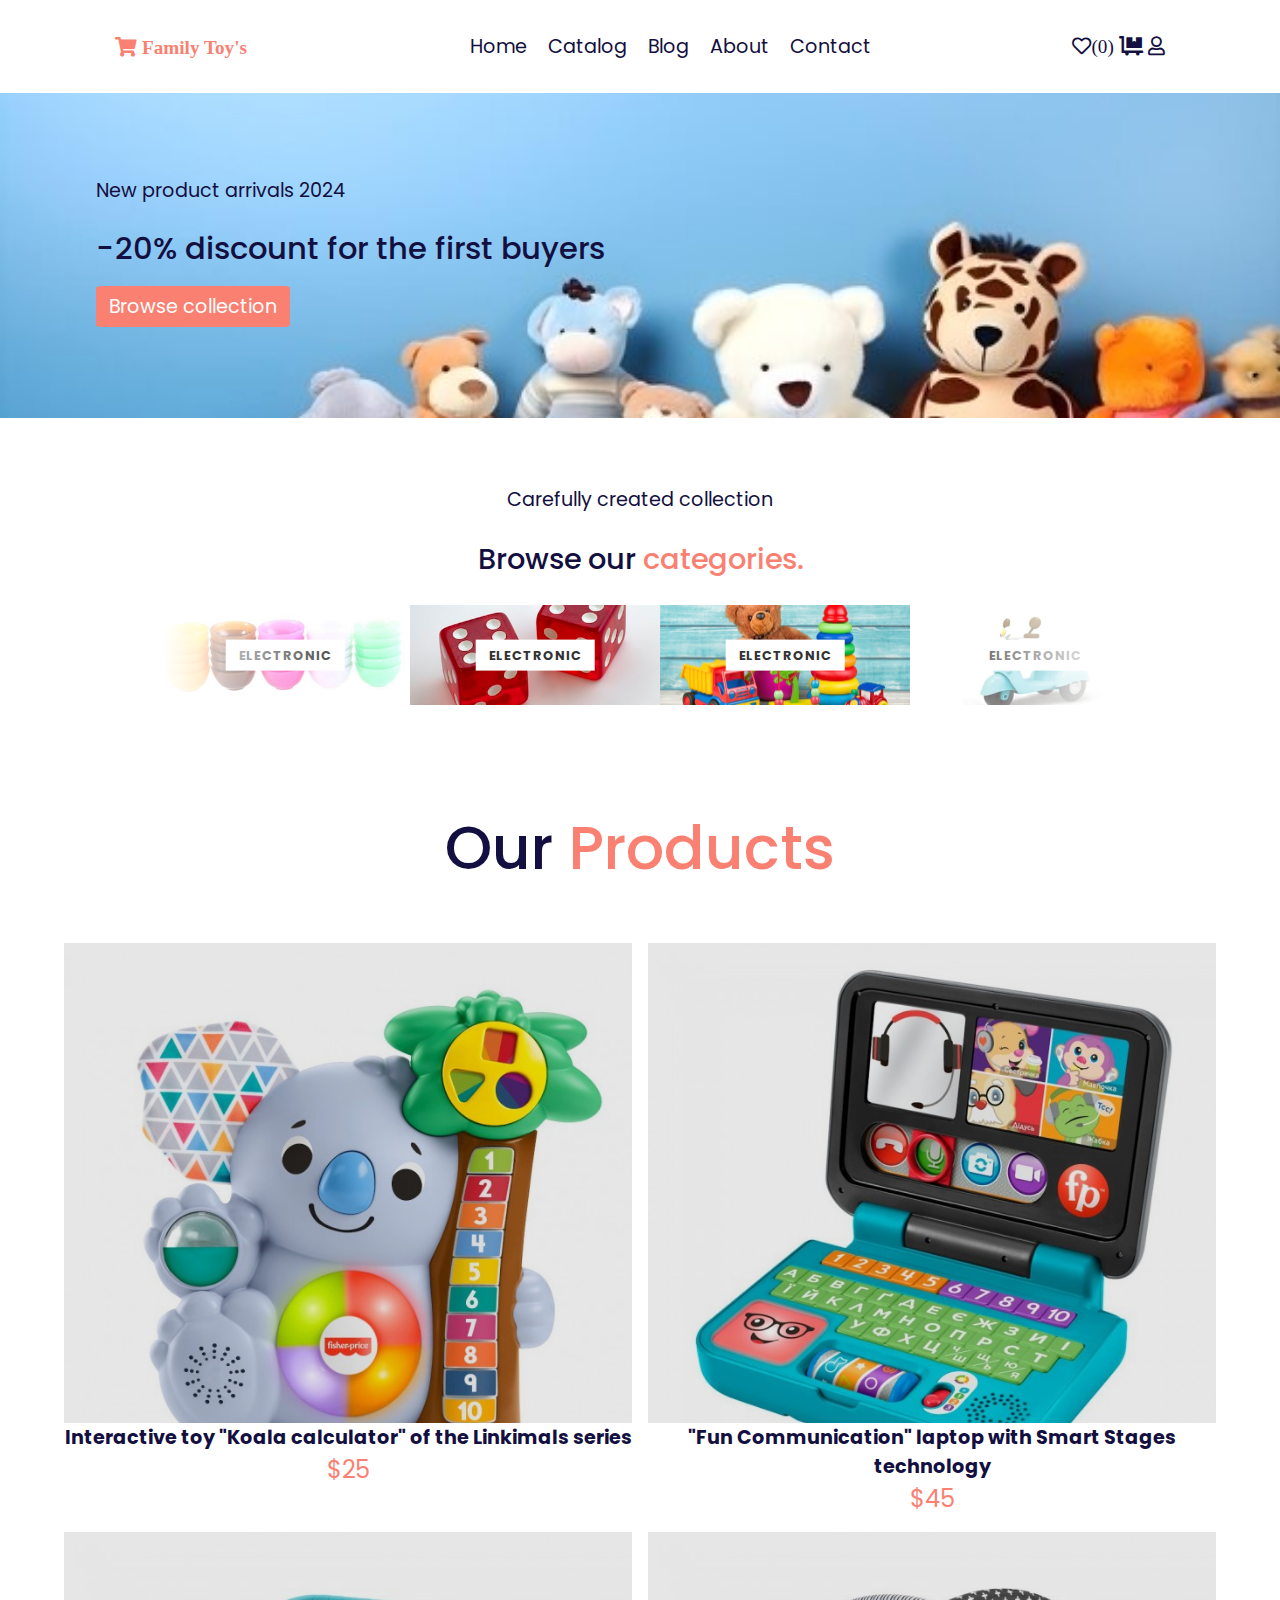
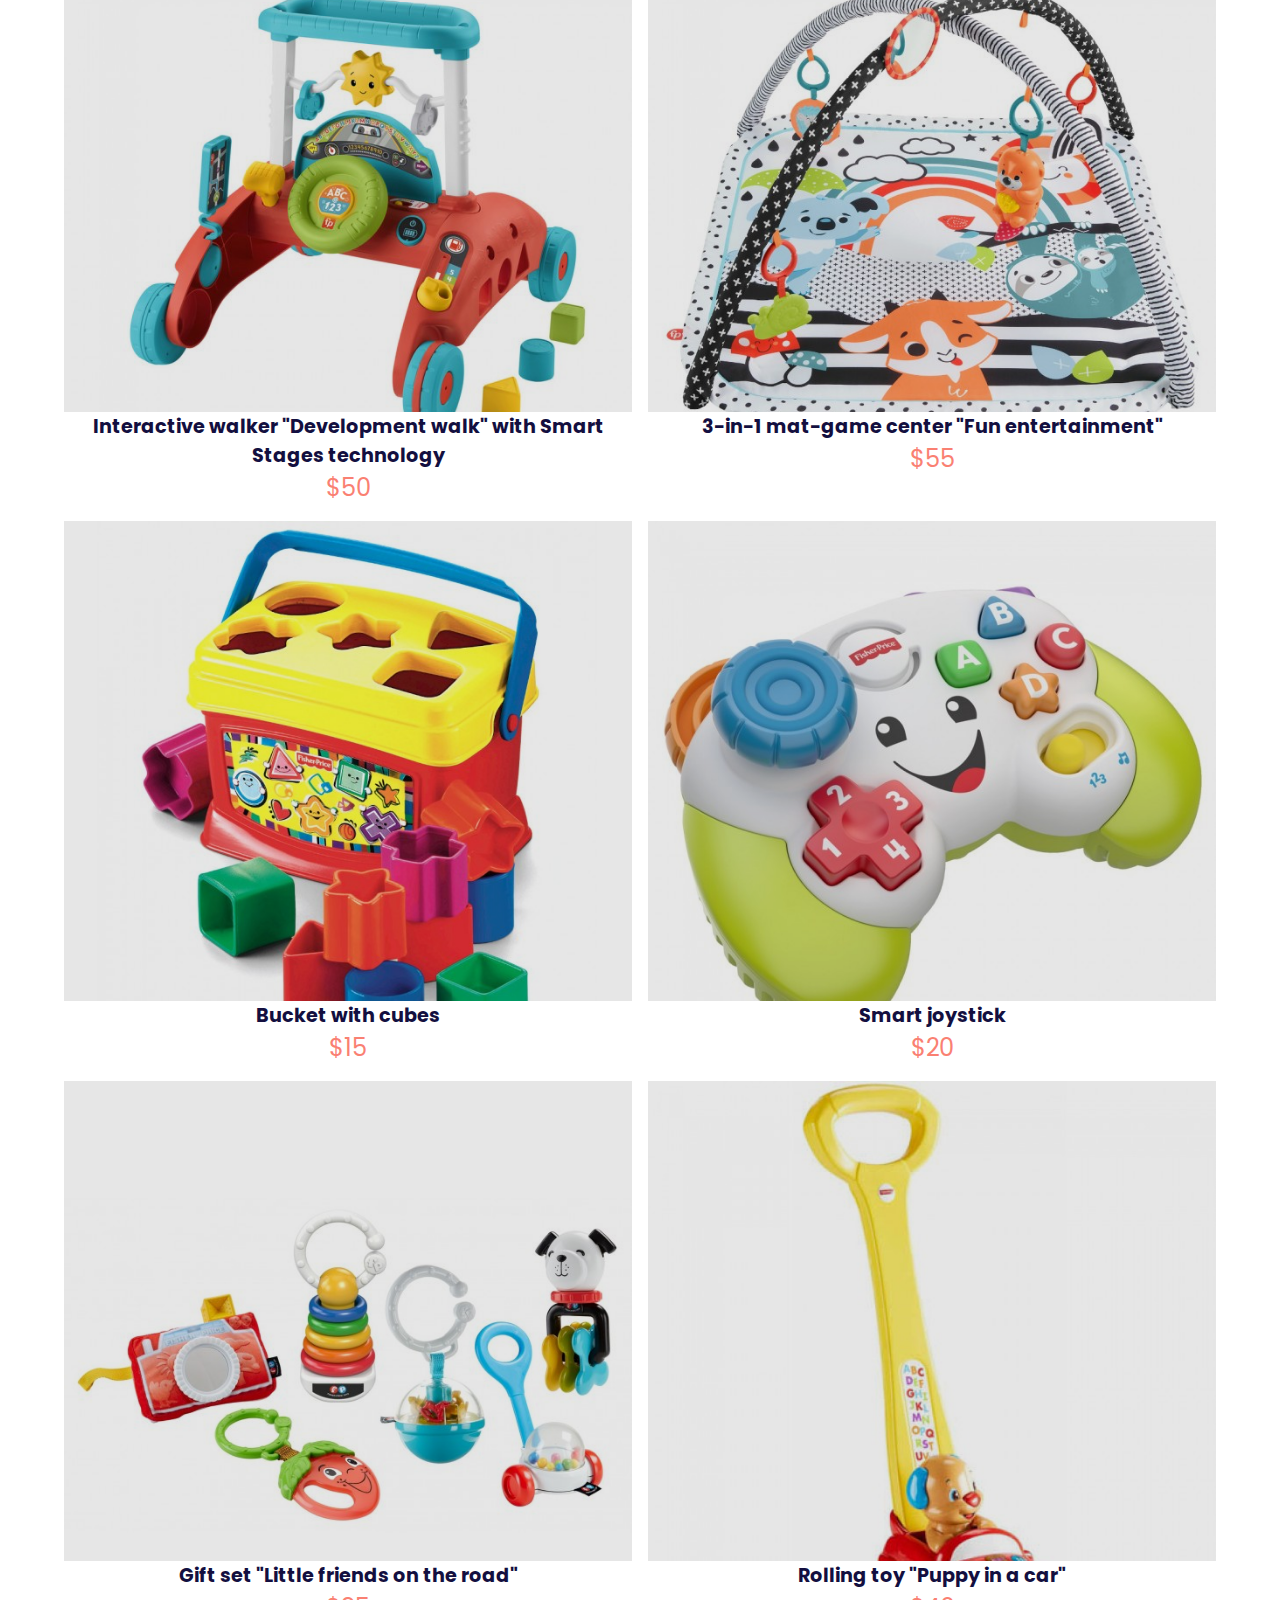
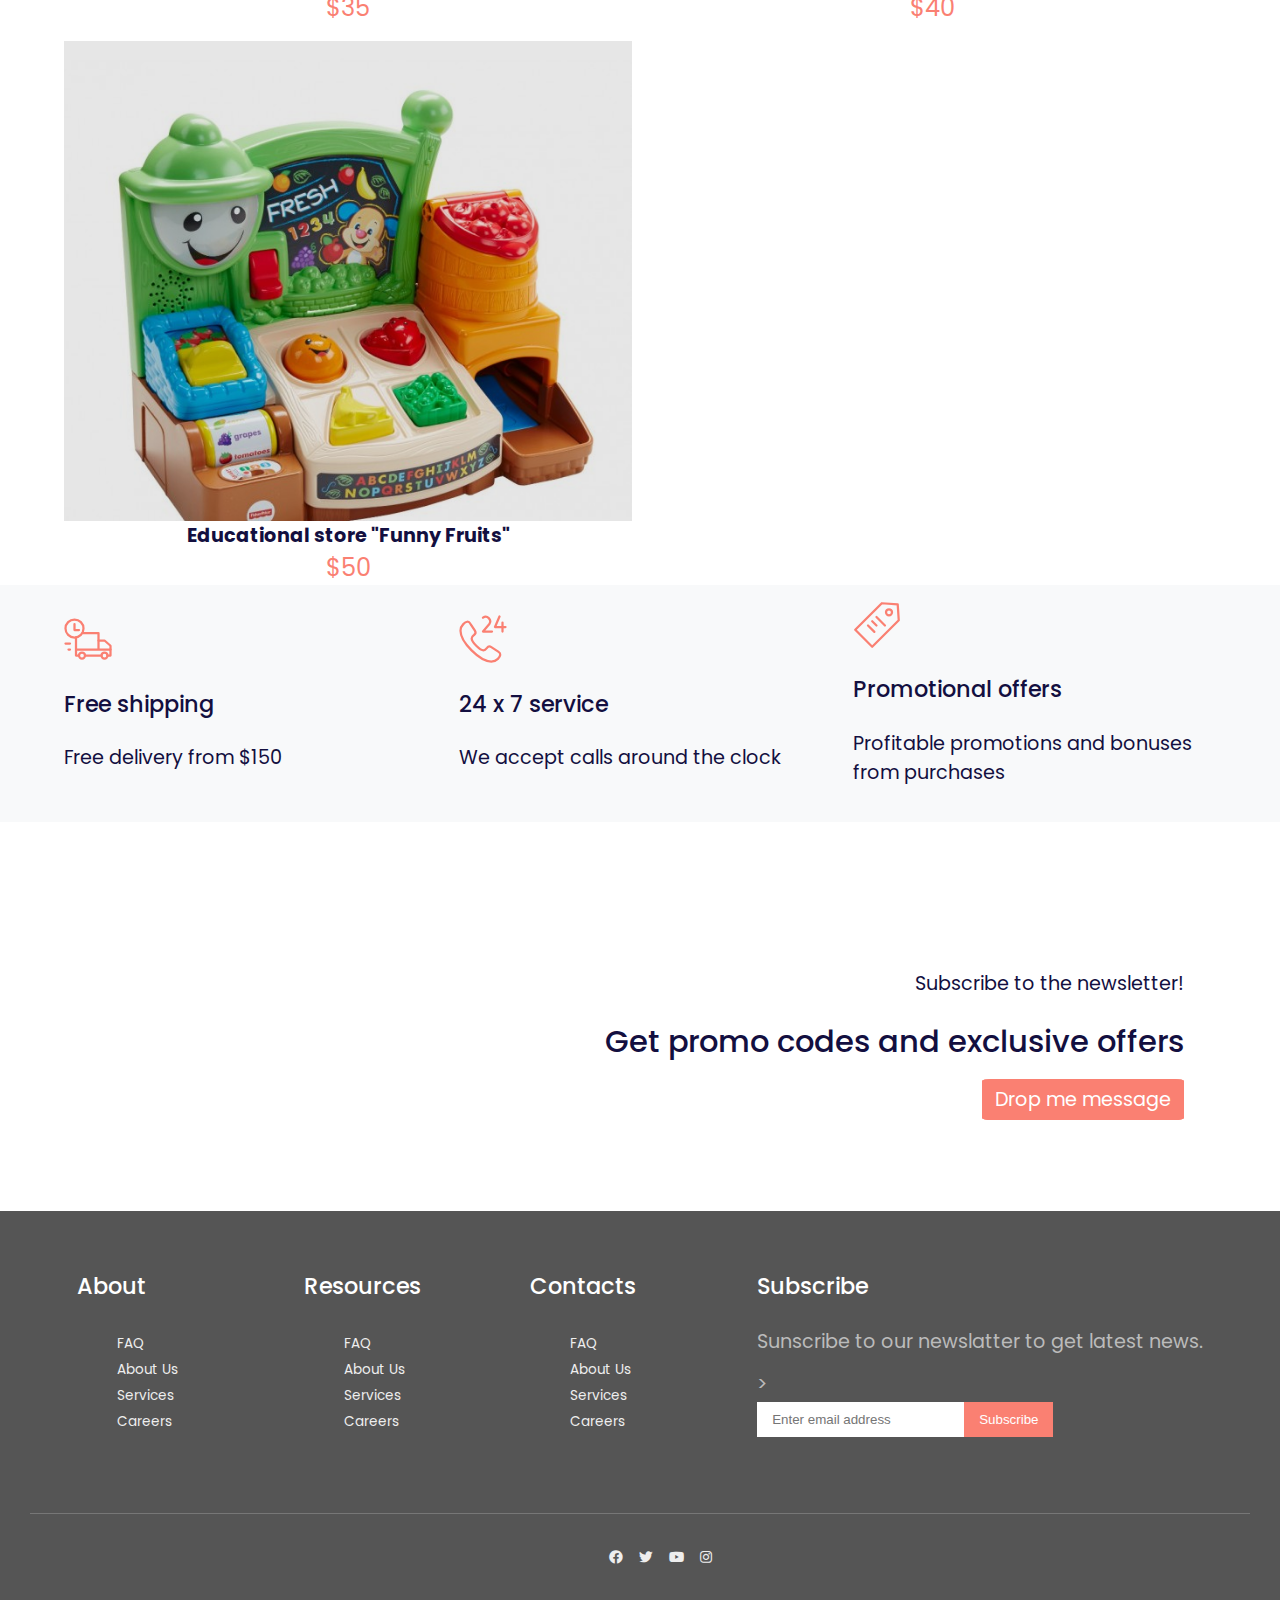
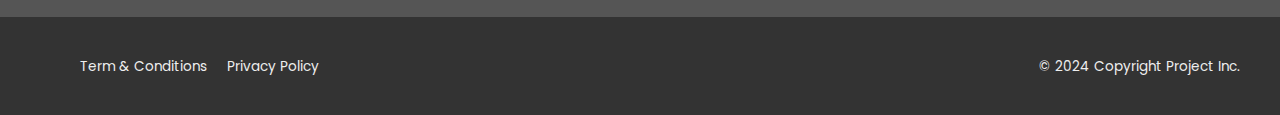
==== commit ed580189: "added unit 6" ====
--- a/IT TEST/index.html
+++ b/IT TEST/index.html
@@ -4,7 +4,7 @@
     <meta charset="UTF-8">
     <meta http-equiv="X-UA-Compatible" content="IE=edge">
     <meta name="viewport" content="width=device-width, initial-scale=1.0">
-    <title>First Document</title>
+    <title>Family Toys</title>
     <style>
         /*
         .p2 {
@@ -48,7 +48,7 @@
         </svg>
     </div>
     <header class="page-header">
-       <a href="#!" class="brand fas fa-shopping-cart">&nbsp;Product&nbsp;</a>
+       <a href="#!" class="brand fas fa-shopping-cart">&nbsp;Family Toy's&nbsp;</a>
        <label for="toggler" class="fas fa-bars"></label>
        <input type="checkbox" id="toggler">
        <nav class="navbar" id="navbar">
@@ -60,16 +60,16 @@
           <a href="contact.html">Contact</a>
        </nav>
        <nav class="toolbar">
-            <a href="#" class="far fa-heart"></a>
+            <a href="#" class="far fa-heart">(<span>0</span>)</a>
             <a href="cart.html" class="fas fa-dolly-flatbed"></a>
-            <a href="#" class="far fa-user"></a>
+            <a href="#!" onclick="window.login.showModal()" class="far fa-user"></a>
        </nav>
     </header>
 
-    <section class="hero bg-cover bg-center py-5 mt-5" style="background: url(bg-banner.jpg);">
+    <section class="hero bg-cover bg-center py-5 mt-5" style="background: url(banner-3.JPG);">
         <div class="container py-5 px-4">
-           <p>New Inspiration 2024</p>
-           <h1>15% off on new season</h1>
+           <p>New product arrivals 2024</p>
+           <h1>-20% discount for the first buyers</h1>
            <a href="" class="btn btn-primary">Browse collection</a>
         </div>
 
@@ -171,91 +171,136 @@
             <div class="product">
                 <div class="icons">
                     <a href="#!" class="fas fa-shopping-cart"></a>
-                    <a href="#!" class="fas fa-heart"></a>
-                    <a href="#!" class="fas fa-eye"></a>
-                </div>
-                <div class="image">
-                    <div class="badge text-white bg-sale">Sale</div>
-                    <img src="product-5.jpg">
-                </div>
-                <div class="content">
-                    <strong>Product name</strong>
-                    <div class="price">$123</div>
-                </div>
-            </div>
-            <div class="product">
-                <div class="icons">
-                    <a href="#!" class="fas fa-shopping-cart"></a>
-                    <a href="#!" class="fas fa-heart"></a>
-                    <a href="#!" class="fas fa-eye"></a>
-                </div>
-                <div class="image">
-                    <div class="badge text-white bg-sold">Sold</div>
-                    <img src="product-9.jpg">
-                </div>
-                <div class="content">
-                    <strong>Product name</strong>
-                    <div class="price">$123</div>
-                </div>
-            </div>
-            <div class="product">
-                <div class="icons">
-                    <a href="#!" class="fas fa-shopping-cart"></a>
-                    <a href="#!" class="fas fa-heart"></a>
-                    <a href="#!" class="fas fa-eye"></a>
-                </div>
-                <div class="image">
-                    <div class="badge text-white bg-new">New</div>
-                    <img src="product-6.jpg">
-                </div>
-                <div class="content">
-                    <strong>Product name</strong>
-                    <div class="price">$123</div>
-                </div>
-            </div>
-            <div class="product">
-                <div class="icons">
-                    <a href="#!" class="fas fa-shopping-cart"></a>
-                    <a href="#!" class="fas fa-heart"></a>
-                    <a href="#!" class="fas fa-eye"></a>
-                </div>
-                <div class="image">
-                    <div class="badge text-white bg-sale">Sale</div>
-                    <img src="product-7.jpg">
-                </div>
-                <div class="content">
-                    <strong>Product name</strong>
-                    <div class="price">$123</div>
-                </div>
-            </div>
-            <div class="product">
-                <div class="icons">
-                    <a href="#!" class="fas fa-shopping-cart"></a>
-                    <a href="#!" class="fas fa-heart"></a>
-                    <a href="#!" class="fas fa-eye"></a>
-                </div>
-                <div class="image">
-                    <div class="badge text-white bg-sale">Sale</div>
-                    <img src="product-8.jpeg">
-                </div>
-                <div class="content">
-                    <strong>Product name</strong>
-                    <div class="price">$123</div>
-                </div>
-            </div>
-            <div class="product">
-                <div class="icons">
-                    <a href="#!" class="fas fa-shopping-cart"></a>
-                    <a href="#!" class="fas fa-heart"></a>
-                    <a href="#!" class="fas fa-eye"></a>
-                </div>
-                <div class="image">
-                    <div class="badge text-white bg-sale">Sale</div>
-                    <img src="product-4.jpg">
-                </div>
-                <div class="content">
-                    <strong>Product name</strong>
-                    <div class="price">$123</div>
+                    <a href="#!" class="fas fa-heart like"></a>
+                    <a href="#productView" class="fas fa-eye"></a>
+                </div>
+                <div class="image">
+                    <div class="badge text-white bg-sale">Sale</div>
+                    <img src="prod-1.PNG">
+                </div>
+                <div class="content">
+                    <strong>Interactive toy "Koala calculator" of the Linkimals series</strong>
+                    <div class="price">$25</div>
+                </div>
+            </div>
+            <div class="product">
+                <div class="icons">
+                    <a href="#!" class="fas fa-shopping-cart"></a>
+                    <a href="#!" class="fas fa-heart like"></a>
+                    <a href="#productView" class="fas fa-eye"></a>
+                </div>
+                <div class="image">
+                    <div class="badge text-white bg-sale">Sale</div>
+                    <img src="prod-2.jpg">
+                </div>
+                <div class="content">
+                    <strong>"Fun Communication" laptop with Smart Stages technology</strong>
+                    <div class="price">$45</div>
+                </div>
+            </div>
+            <div class="product">
+                <div class="icons">
+                    <a href="#!" class="fas fa-shopping-cart"></a>
+                    <a href="#!" class="fas fa-heart like"></a>
+                    <a href="#productView" class="fas fa-eye"></a>
+                </div>
+                <div class="image">
+                    <div class="badge text-white bg-sale">Sale</div>
+                    <img src="prod-3.PNG">
+                </div>
+                <div class="content">
+                    <strong>Interactive walker "Development walk" with Smart Stages technology</strong>
+                    <div class="price">$50</div>
+                </div>
+            </div>
+            <div class="product">
+                <div class="icons">
+                    <a href="#!" class="fas fa-shopping-cart"></a>
+                    <a href="#!" class="fas fa-heart like"></a>
+                    <a href="#productView" class="fas fa-eye"></a>
+                </div>
+                <div class="image">
+                    <div class="badge text-white bg-sale">Sale</div>
+                    <img src="prod-4.jpg">
+                </div>
+                <div class="content">
+                    <strong>3-in-1 mat-game center "Fun entertainment"</strong>
+                    <div class="price">$55</div>
+                </div>
+            </div>
+            <div class="product">
+                <div class="icons">
+                    <a href="#!" class="fas fa-shopping-cart"></a>
+                    <a href="#!" class="fas fa-heart like"></a>
+                    <a href="#productView" class="fas fa-eye"></a>
+                </div>
+                <div class="image">
+                    <div class="badge text-white bg-sale">Sale</div>
+                    <img src="prod-5.jpg">
+                </div>
+                <div class="content">
+                    <strong>Bucket with cubes</strong>
+                    <div class="price">$15</div>
+                </div>
+            </div>
+            <div class="product">
+                <div class="icons">
+                    <a href="#!" class="fas fa-shopping-cart"></a>
+                    <a href="#!" class="fas fa-heart like"></a>
+                    <a href="#productView" class="fas fa-eye"></a>
+                </div>
+                <div class="image">
+                    <div class="badge text-white bg-sale">Sale</div>
+                    <img src="prod-6.jpg">
+                </div>
+                <div class="content">
+                    <strong>Smart joystick</strong>
+                    <div class="price">$20</div>
+                </div>
+            </div>
+            <div class="product">
+                <div class="icons">
+                    <a href="#!" class="fas fa-shopping-cart"></a>
+                    <a href="#!" class="fas fa-heart like"></a>
+                    <a href="#productView" class="fas fa-eye"></a>
+                </div>
+                <div class="image">
+                    <div class="badge text-white bg-sale">Sale</div>
+                    <img src="prod-7.jpg">
+                </div>
+                <div class="content">
+                    <strong>Gift set "Little friends on the road"</strong>
+                    <div class="price">$35</div>
+                </div>
+            </div>
+            <div class="product">
+                <div class="icons">
+                    <a href="#!" class="fas fa-shopping-cart"></a>
+                    <a href="#!" class="fas fa-heart like"></a>
+                    <a href="#productView" class="fas fa-eye"></a>
+                </div>
+                <div class="image">
+                    <div class="badge text-white bg-sale">Sale</div>
+                    <img src="prod-8.jpg">
+                </div>
+                <div class="content">
+                    <strong>Rolling toy "Puppy in a car"</strong>
+                    <div class="price">$40</div>
+                </div>
+            </div>
+            <div class="product">
+                <div class="icons">
+                    <a href="#!" class="fas fa-shopping-cart"></a>
+                    <a href="#!" class="fas fa-heart like"></a>
+                    <a href="#productView" class="fas fa-eye"></a>
+                </div>
+                <div class="image">
+                    <div class="badge text-white bg-sale">Sale</div>
+                    <img src="prod-9.jpg">
+                </div>
+                <div class="content">
+                    <strong>Educational store "Funny Fruits"</strong>
+                    <div class="price">$50</div>
                 </div>
             </div>
         </div>
@@ -361,32 +406,32 @@
                     </svg>
 
                     <h3>Free shipping</h3>
-                    <p>Lorem ipsum dolor sit, amet consectetur adipisicing elit.</p>
+                    <p>Free delivery from $150</p>
                 </div>
                 <div class="col">
                     <svg class="svg-icon svg-icon-big">
                         <use xlink:href="#helpline-24h"></use>
                     </svg>
 
-                    <h3>Free shipping</h3>
-                    <p>Lorem ipsum dolor sit, amet consectetur adipisicing elit.</p>
+                    <h3>24 x 7 service</h3>
+                    <p>We accept calls around the clock</p>
                 </div>
                 <div class="col">
                     <svg class="svg-icon svg-icon-big">
                         <use xlink:href="#label-tag"></use>
                     </svg>
 
-                    <h3>Free shipping</h3>
-                    <p>Lorem ipsum dolor sit, amet consectetur adipisicing elit.</p>
-                </div>
-            </div>
-        </div>
-    </section>
-
-    <section class="divider bg-cover bg-center bg-attachment py-5 mt-5" style="background: url(divider-bg.jpg);">
+                    <h3>Promotional offers</h3>
+                    <p>Profitable promotions and bonuses from purchases</p>
+                </div>
+            </div>
+        </div>
+    </section>
+
+    <section class="divider bg-cover bg-center bg-attachment py-5 mt-5" style="background: url(banner.JPG);">
         <div class="container py-5 px-4 text-right">
-            <p>New actions and events</p>
-            <h1>Notify me for events please</h1>
+            <p>Subscribe to the newsletter!</p>
+            <h1>Get promo codes and exclusive offers</h1>
             <a href="" class="btn btn-primary">Drop me message</a>
         </div>
     
@@ -450,5 +495,65 @@
     
 </footer>
 
+<!-- modal -->
+
+<div class="modal" id="productView">
+    <div class="modal-dialog">
+        <a href="#!" class="closed fas fa-times"></a>
+        <div class="modal-body">
+            <aside>
+                <img src="product-7.jpg">
+            </aside>
+            <main>
+                <div class="info-container">
+                    <header class="info-header"><h2>Product Title</h2></header>
+                    <div class="info-price">123</div>
+                    <div class="info-shipping">Free shipping</div>
+                    <div class="info-button"><a href="#! class="btn btn-submit><i class="fas fa-cart-plus"></i>Add to card</a></div>
+                    <div class="info-qty">
+                        <input type="number" value="1" min="1" max="10">
+                    </div>
+                    <div class="info-description"><p>Lorem ipsum dolor sit, amet consectetur adipisicing elit.</p></div>
+                </div>
+            </main>
+        </div>
+    </div>
+</div>
+
+<dialog id="login">
+    <div class="login-container">
+        <a href="#!" onclick="window.login.close()" class="closed fas fa-times"></a>
+        <aside>
+            <div class="login-text">
+                <h2>Welcome back!</h2>
+                <p>Create you account.<br>Its totally free!</p>
+                <a class="btn" href="#!">Sign Up</a>
+            </div>
+        </aside>
+        <main>
+            <div class="login-form">
+                <h2>Login</h2>
+                <form>
+                    <p>
+                        <label>Username or Email</label>
+                        <input placeholder="Username or Email">
+                    </p>
+                    <p>
+                        <label>Password</label>
+                        <input placeholder="Password" type="password">
+                    </p>
+                    <p>
+                        
+                        <input type="submit" value="Sign In">
+                    </p>
+                </form>
+            </div>
+        </main>
+    </div>
+</dialog>
+
+<script src="main.prod" defer>
+    alert("Hello world");
+</script>
 </body>
 </html>
--- a/IT TEST/css/main.css
+++ b/IT TEST/css/main.css
@@ -24,11 +24,11 @@
 }
 
 h1, h2, h3 {
-     font-weight: 700;
+     font-weight: 500;
 }
 
 h1 {
-    font-size: calc(1.45rem + 1.14vw);
+    font-size: calc(1rem + 1.14vw);
 }
 
 footer {
@@ -76,7 +76,7 @@
 }
 
 .mt-5 {
-    margin-top: 3rem;
+    margin-top: 2rem;
 }
 
 .px-4 {
@@ -807,4 +807,332 @@
     right: 0;
     top: 0;
     transform: rotateZ(180deg);
+}
+
+/* blog */
+
+.container-blog {
+    display: flex;
+    gap: 1rem;
+}
+
+.container-blog img {
+    width: 100%;
+    height: 100%;
+    object-fit: cover;
+}
+
+.container-blog aside {
+    border-left: 1px dotted #ccc;
+    padding: .5rem 1rem;
+    flex: 1;
+}
+
+.container-blog main {
+    padding: .5rem;
+    flex: 3;
+}
+
+.container-blog main, .container-blog .sidebar {
+    container-type: inline-size;
+    container-name: sidebar;
+}
+
+.card {
+    display: flex;
+    flex-wrap: row;
+    border: 1px #ccc dotted;
+}
+
+.card-body {
+    flex: 1 1 auto;
+    padding: 1rem;
+}
+
+.card-header {
+    max-width: 500px;
+    padding: 1rem;
+    margin: 0;
+}
+
+@container sidebar (max-width:45rem) {
+    .card {
+        flex-direction: column;
+    }
+
+    .card-header {
+        width: 100%;
+    }
+}
+
+@media (max-width:45rem) {
+    .container-blog {
+        flex-wrap: wrap;
+        flex-direction: row;
+    }
+    .container-blog main, .container-blog aside {
+        flex: auto;
+        width: 100%;
+    }
+}
+
+.card-body p {
+    font-size: clamp(.9rem, .5cqi + 1rem, 1.5rem);
+}
+
+.card-body h3 {
+    font-size: clamp(1.25rem, 3cqi + 1rem, 2.5rem);
+}
+
+/* modal */
+
+.modal {
+    position: fixed;
+    top: 0;
+    right: 0;
+    left: 0;
+    bottom: 0;
+    width: 100%;
+    height: 100%;
+    margin: auto;
+
+    transition: all .4s;
+    overflow-x: hidden;
+    overflow-y: auto;
+    max-width: 50%;
+
+    opacity: 0;
+    visibility: hidden;
+    pointer-events: none;
+
+}
+
+.modal-dialog {
+    width: 100%;
+    position: absolute;
+    top: 50%;
+    left: 50%;
+    transform: translate(-50%, -50%);
+    padding: .5rem 1rem;
+    background-color: white;
+    border-radius: 1rem;
+    border: 1px solid rgba(0, 0, 0, .5);
+}
+
+.modal-body {
+    display: flex;
+    width: 100%;
+}
+
+.modal-body main {
+    flex: 1;
+    padding: .5rem 1rem;
+    width: 100%;
+}
+
+.modal-body aside {
+    flex: 1;
+    padding: .5rem;
+    width: 100%;
+}
+
+.modal-body aside img {
+    max-width: 100%;
+    object-fit: cover;
+}
+
+.info-container {
+    display: grid;
+    gap: 1rem;
+}
+
+.info-header {
+    grid-column: 1 / 3;
+    grid-row: 1;
+}
+
+.info-price {
+    grid-column: 1 / 2;
+    grid-row: 2;
+}
+
+.info-shipping {
+    grid-column: 2 / 3;
+    grid-row: 2;
+}
+
+.info-qty {
+    grid-column: 1 / 3;
+    grid-row: 3;
+}
+
+.info-button {
+    grid-column: 1 / 3;
+    grid-row: 4;
+}
+
+.info-description {
+    grid-column: 1 / 3;
+    grid-row: 5;
+}
+
+.info-qty input[type='number'] {
+    max-width: 3.5rem;
+    height: 2.5rem;
+    border: 1px dotted lightgoldenrodyellow;
+}
+
+.info-qty input:in-range {
+    background-color: rgba(0, 255, 0, .25);
+}
+
+.info-qty input:out-of-range {
+    background-color: rgba(255, 0, 0, .25);
+    border-color: #f00;
+}
+
+.info-button a.btn {
+    display: inline-block;
+    padding: .5rem 1.2rem;
+    font-size: 1.2rem;
+    letter-spacing: 1px;
+    text-decoration: none;
+    border-radius: 30px;
+    color: white;
+    border: 1px solid white;
+    box-shadow: inset 0 0 0 0 white;
+    transition: .4s;
+}
+
+.info-button a.btn-submit {
+    width: 100%;
+    margin-top: 5px;
+    color: var(--active-color);
+    font-size: 1.4rem;
+    background: transparent;
+    border: 1px solid salmon;
+    box-shadow: inset 0 0 0 0 white;
+}
+
+.info-button a.btn-submit:hover {
+    color: white;
+    box-shadow: inset 260px 0 0 0 salmon;
+}
+
+.closed {
+    position: absolute;
+    right: 1rem;
+    top: 1rem;
+    width: 24px;
+    height: 24px;
+    border-radius: 24px;
+    border: gray 1px solid;
+    transition: all .5s ease-out;
+    z-index: 10;
+    text-align: center;
+}
+
+.closed:hover {
+    background-color: salmon;
+    border-color: salmon;
+    color: white;
+}
+
+.modal:target {
+    visibility: visible;
+    opacity: 1;
+    pointer-events: auto;
+}
+
+/* Dialog */
+
+.login {
+    z-index: 10;
+    width: 100%;
+    position: absolute;
+    top: 50%;
+    left: 50%;
+    transform: translate(-50%, -50%);
+    background-color: white;
+    border: 1px solid rgba(0, 0, 0, .5);
+    overflow-x: hidden;
+    overflow-y: auto;
+    max-width: 50%;
+}
+
+.login-container {
+    display: flex;
+}
+
+.login-container h2 {
+    margin: 0 0 1rem 0;
+    font-size: 2rem;
+    font-weight: 700;
+}
+
+.login-container p {
+    margin: 0 0 20px 0;
+    font-size: 1.1rem;
+    line-height: 1.4rem;
+}
+
+.login-container main {
+    flex: 1;
+    padding: 1rem 1.5rem;
+}
+
+.login-text {
+    position: relative;
+    width: 100%;
+    color: white;
+    padding: 1rem 1.5rem;
+}
+
+.login-text .btn {
+    display: inline-block;
+    padding: .5rem 1.2rem;
+    font-size: 1.2rem;
+    letter-spacing: 1px;
+    text-decoration: none;
+    border-radius: 30px;
+    color: white;
+    border: 1px solid white;
+    box-shadow: inset 0 0 0 0 white;
+    transition: .4s;
+}
+
+.login-text .btn:hover {
+    color: salmon;
+    box-shadow: inset 150px 0 0 0 white;
+}
+
+.login-container aside {
+    flex: 1;
+
+    clip-path: polygon(0 0, 0 100%, 100% 0 );
+    background: linear-gradient(to right bottom, salmon 0%, white 100%);
+}
+
+.login-form {
+    position: relative;
+    width: 100%;
+}
+
+.login-form label {
+    display: block;
+    width: 100%;
+    margin-bottom: 2px;
+}
+
+.login-form input {
+    display: block;
+    width: 100%;
+    height: 3rem;
+    padding: 0 1rem;
+    border: 1px solid #ccc;
+    border-radius: 30px;
+}
+
+.login-form input:focus {
+    border-color: #f00;
 }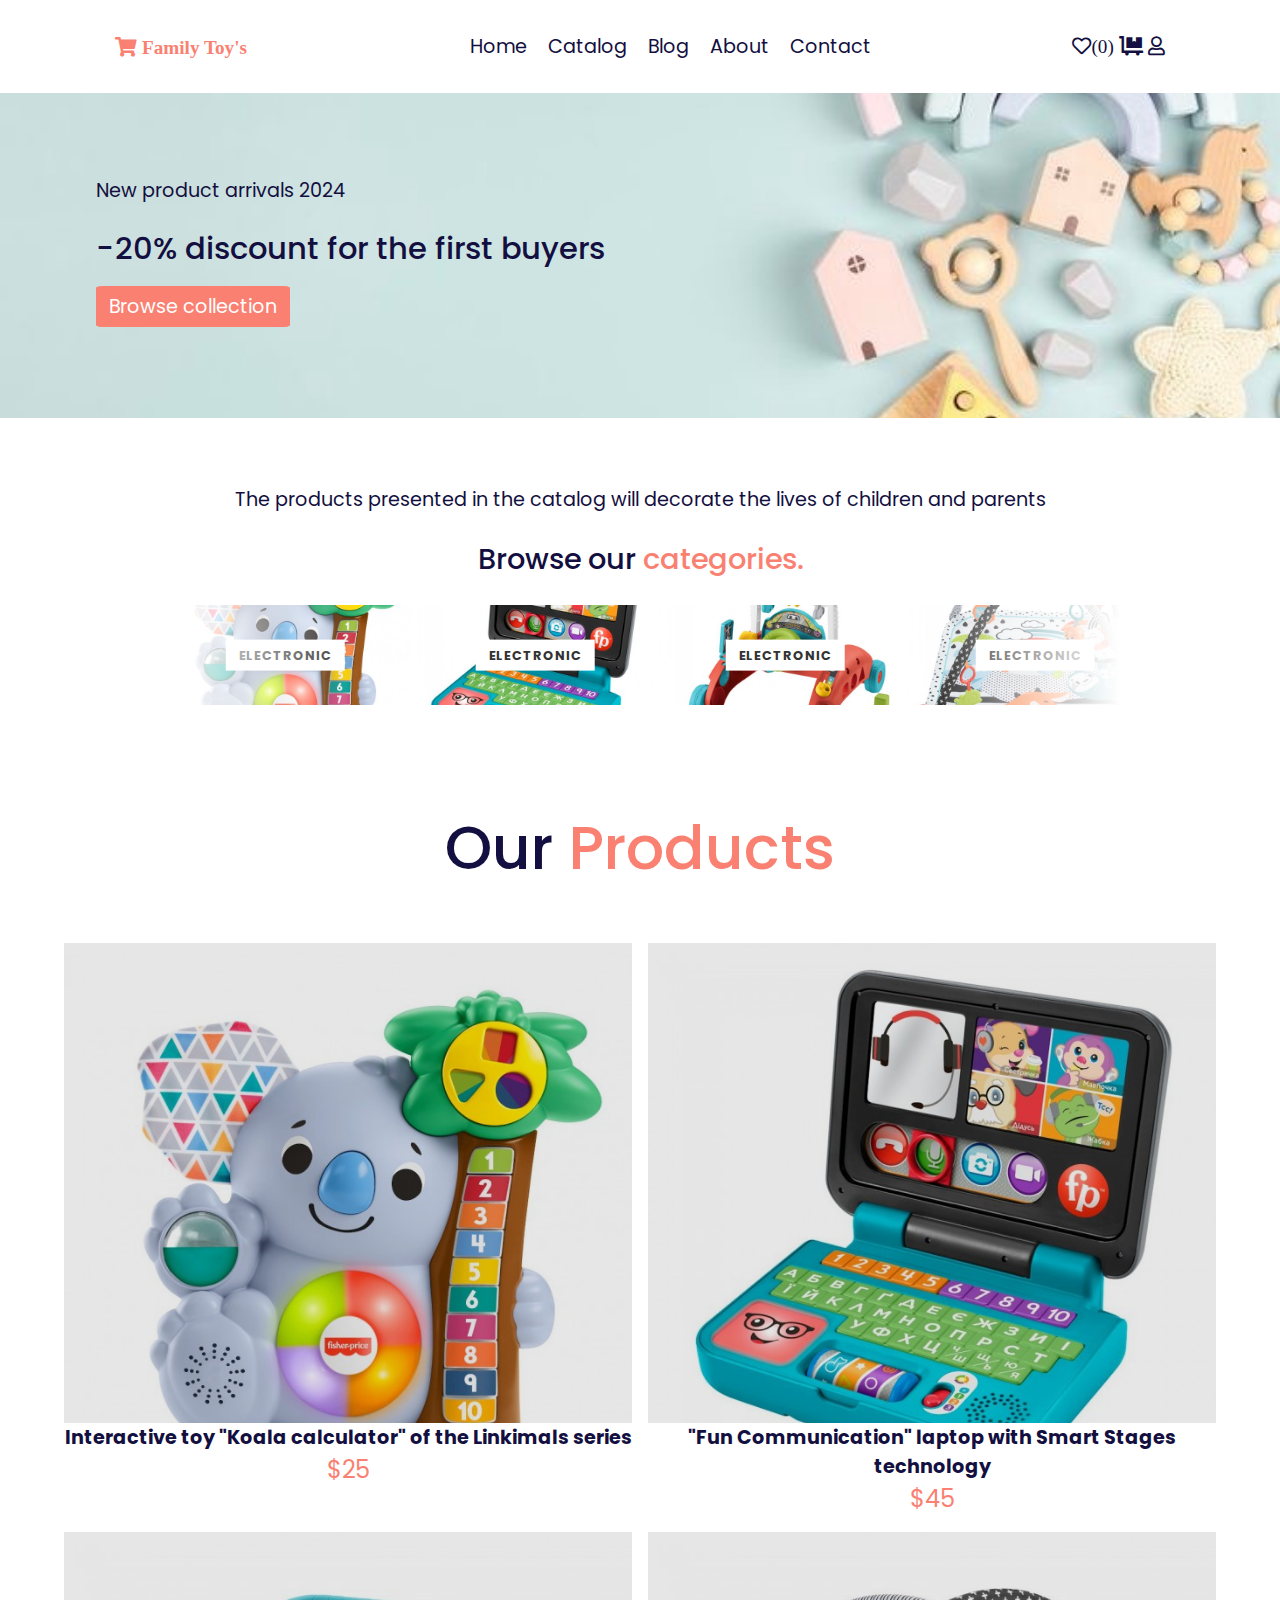
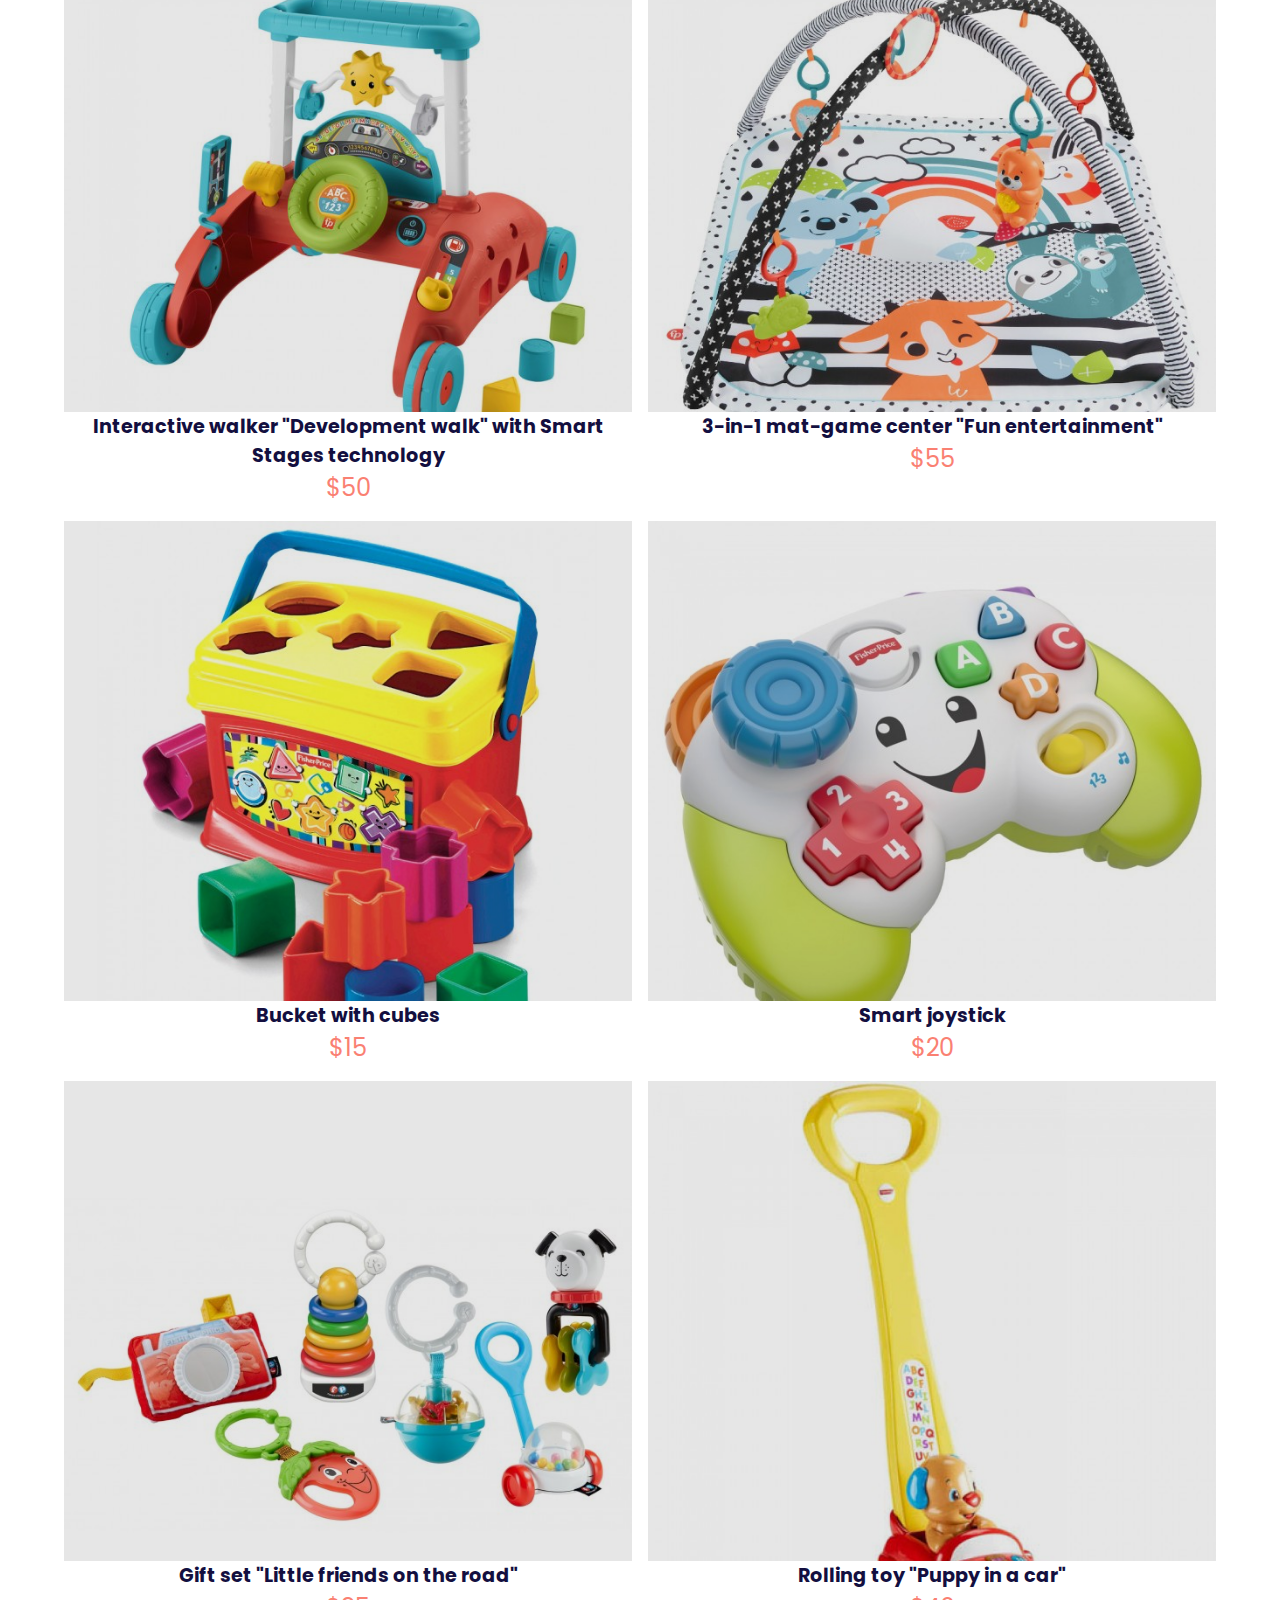
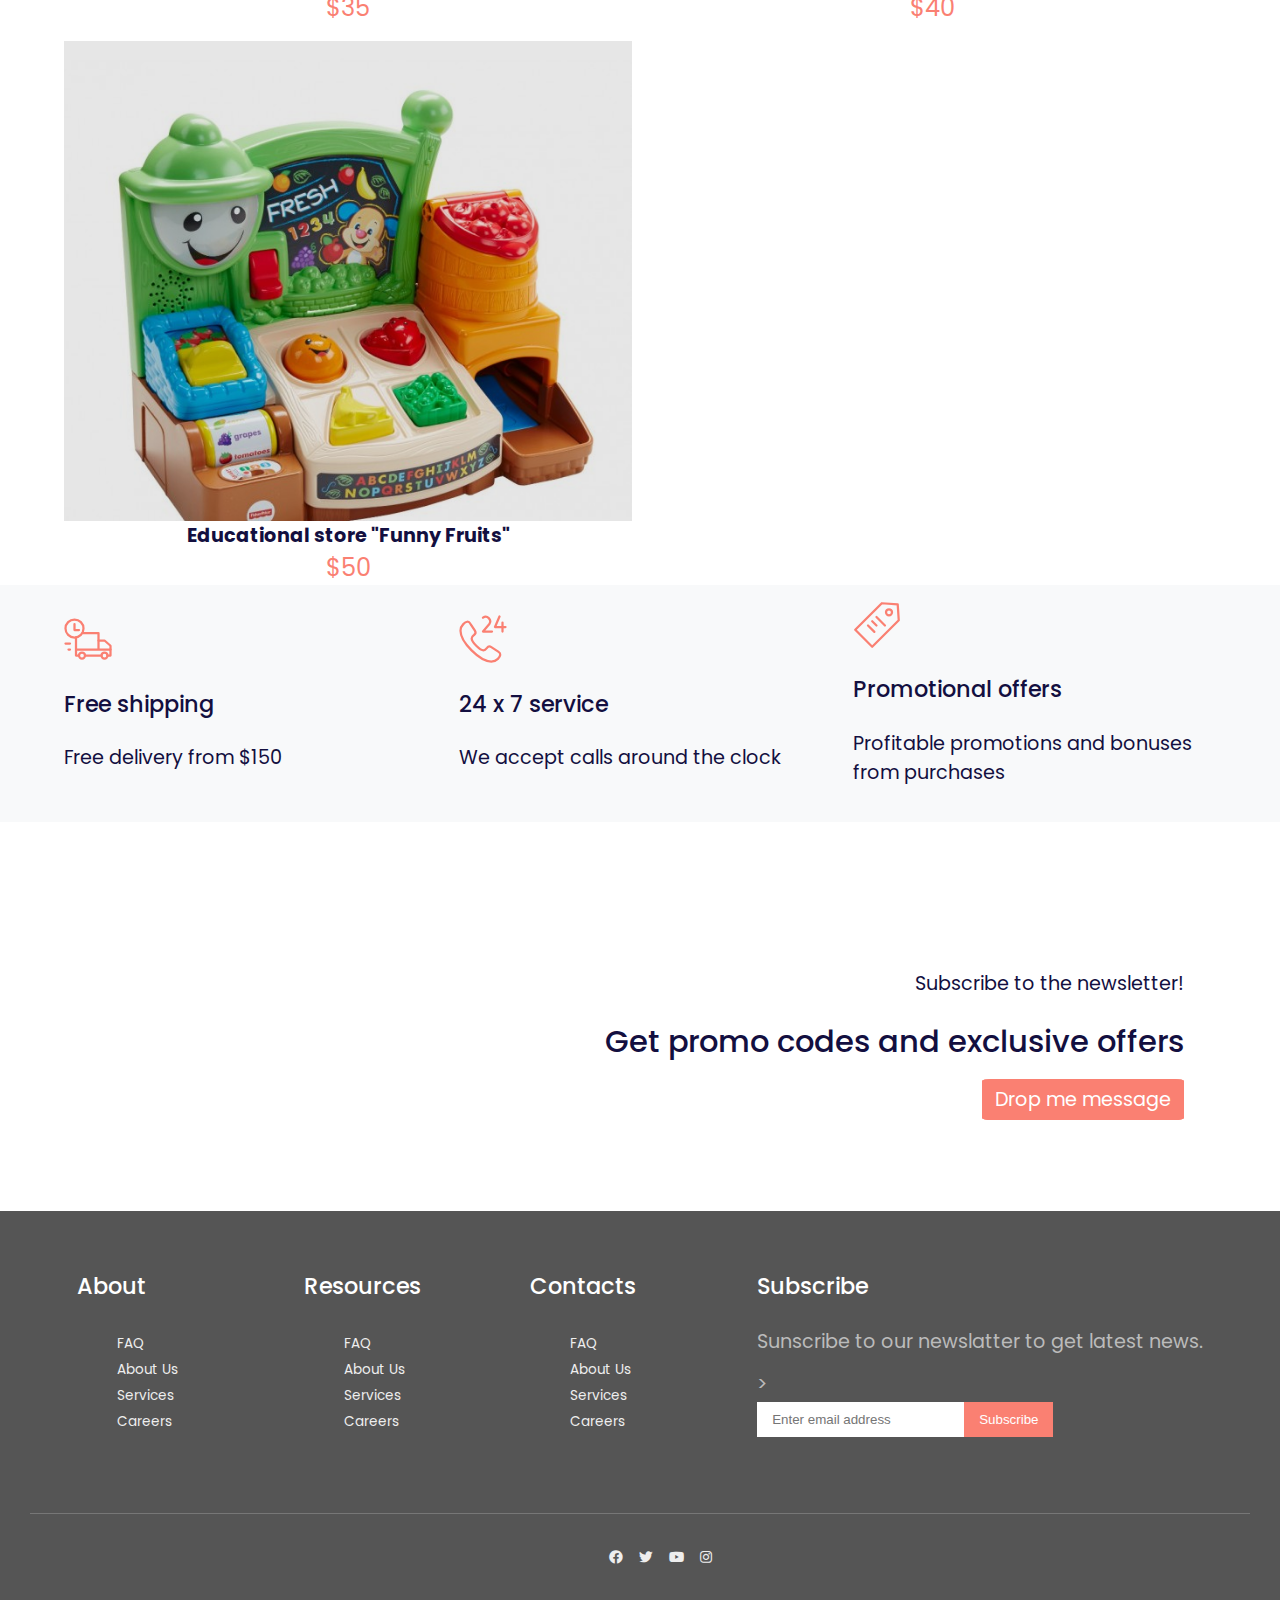
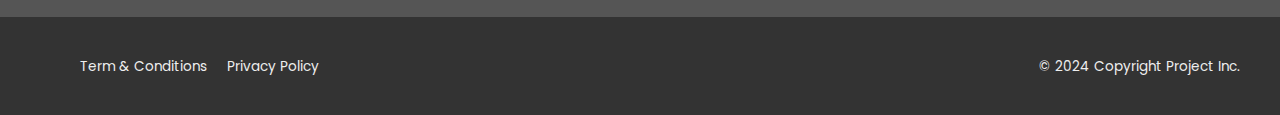
==== commit badf9f08: "added unit 7" ====
--- a/IT TEST/index.html
+++ b/IT TEST/index.html
@@ -4,7 +4,7 @@
     <meta charset="UTF-8">
     <meta http-equiv="X-UA-Compatible" content="IE=edge">
     <meta name="viewport" content="width=device-width, initial-scale=1.0">
-    <title>Family Toys</title>
+    <title>Family Toy's</title>
     <style>
         /*
         .p2 {
@@ -66,7 +66,7 @@
        </nav>
     </header>
 
-    <section class="hero bg-cover bg-center py-5 mt-5" style="background: url(banner-3.JPG);">
+    <section class="hero bg-cover bg-center py-5 mt-5" style="background: url(banner-6.JPG);">
         <div class="container py-5 px-4">
            <p>New product arrivals 2024</p>
            <h1>-20% discount for the first buyers</h1>
@@ -78,7 +78,7 @@
     <section class="py-5">
         <div class="container">
             <header class="text-center">
-                <p>Carefully created collection</p>
+                <p>The products presented in the catalog will decorate the lives of children and parents</p>
                 <h2 class="text-uppercase">Browse our <span>categories.</span></h2>
             </header>
             <div class="carousel">
@@ -86,73 +86,73 @@
                     <div class="slide-track">
                         <div class="slide carousel-item">
                             <a href="#!" class="category-item">
-                                <img src="product-6.jpg" height="100" width="250">
-                                <strong class="category-item-title">Electronic</strong>
-                            </a>
-                        </div>
-                        <div class="slide carousel-item">
-                            <a href="#!" class="category-item">
-                                <img src="product-5.jpg" height="100" width="250">
-                                <strong class="category-item-title">Electronic</strong>
-                            </a>
-                        </div>
-                        <div class="slide carousel-item">
-                            <a href="#!" class="category-item">
-                                <img src="product-4.jpg" height="100" width="250">
-                                <strong class="category-item-title">Electronic</strong>
-                            </a>
-                        </div>
-                        <div class="slide carousel-item">
-                            <a href="#!" class="category-item">
-                                <img src="product-8.jpeg" height="100" width="250">
-                                <strong class="category-item-title">Electronic</strong>
-                            </a>
-                        </div>
-                        <div class="slide carousel-item">
-                            <a href="#!" class="category-item">
-                                <img src="product-9.jpg" height="100" width="250">
-                                <strong class="category-item-title">Electronic</strong>
-                            </a>
-                        </div>
-                        <div class="slide carousel-item">
-                            <a href="#!" class="category-item">
-                                <img src="product-7.jpg" height="100" width="250">
-                                <strong class="category-item-title">Electronic</strong>
-                            </a>
-                        </div>
-                        <div class="slide carousel-item">
-                            <a href="#!" class="category-item">
-                                <img src="product-6.jpg" height="100" width="250">
-                                <strong class="category-item-title">Electronic</strong>
-                            </a>
-                        </div>
-                        <div class="slide carousel-item">
-                            <a href="#!" class="category-item">
-                                <img src="product-5.jpg" height="100" width="250">
-                                <strong class="category-item-title">Electronic</strong>
-                            </a>
-                        </div>
-                        <div class="slide carousel-item">
-                            <a href="#!" class="category-item">
-                                <img src="product-4.jpg" height="100" width="250">
-                                <strong class="category-item-title">Electronic</strong>
-                            </a>
-                        </div>
-                        <div class="slide carousel-item">
-                            <a href="#!" class="category-item">
-                                <img src="product-8.jpeg" height="100" width="250">
-                                <strong class="category-item-title">Electronic</strong>
-                            </a>
-                        </div>
-                        <div class="slide carousel-item">
-                            <a href="#!" class="category-item">
-                                <img src="product-9.jpg" height="100" width="250">
-                                <strong class="category-item-title">Electronic</strong>
-                            </a>
-                        </div>
-                        <div class="slide carousel-item">
-                            <a href="#!" class="category-item">
-                                <img src="product-7.jpg" height="100" width="250">
+                                <img src="prod-1.PNG" height="100" width="250">
+                                <strong class="category-item-title">Electronic</strong>
+                            </a>
+                        </div>
+                        <div class="slide carousel-item">
+                            <a href="#!" class="category-item">
+                                <img src="prod-2.jpg" height="100" width="250">
+                                <strong class="category-item-title">Electronic</strong>
+                            </a>
+                        </div>
+                        <div class="slide carousel-item">
+                            <a href="#!" class="category-item">
+                                <img src="prod-3.PNG" height="100" width="250">
+                                <strong class="category-item-title">Electronic</strong>
+                            </a>
+                        </div>
+                        <div class="slide carousel-item">
+                            <a href="#!" class="category-item">
+                                <img src="prod-4.jpg" height="100" width="250">
+                                <strong class="category-item-title">Electronic</strong>
+                            </a>
+                        </div>
+                        <div class="slide carousel-item">
+                            <a href="#!" class="category-item">
+                                <img src="prod-5.jpg" height="100" width="250">
+                                <strong class="category-item-title">Electronic</strong>
+                            </a>
+                        </div>
+                        <div class="slide carousel-item">
+                            <a href="#!" class="category-item">
+                                <img src="prod-6.jpg" height="100" width="250">
+                                <strong class="category-item-title">Electronic</strong>
+                            </a>
+                        </div>
+                        <div class="slide carousel-item">
+                            <a href="#!" class="category-item">
+                                <img src="prod-7.jpg" height="100" width="250">
+                                <strong class="category-item-title">Electronic</strong>
+                            </a>
+                        </div>
+                        <div class="slide carousel-item">
+                            <a href="#!" class="category-item">
+                                <img src="prod-8.jpg" height="100" width="250">
+                                <strong class="category-item-title">Electronic</strong>
+                            </a>
+                        </div>
+                        <div class="slide carousel-item">
+                            <a href="#!" class="category-item">
+                                <img src="prod-9.jpg" height="100" width="250">
+                                <strong class="category-item-title">Electronic</strong>
+                            </a>
+                        </div>
+                        <div class="slide carousel-item">
+                            <a href="#!" class="category-item">
+                                <img src="prod-1.PNG" height="100" width="250">
+                                <strong class="category-item-title">Electronic</strong>
+                            </a>
+                        </div>
+                        <div class="slide carousel-item">
+                            <a href="#!" class="category-item">
+                                <img src="prod-2.jpg" height="100" width="250">
+                                <strong class="category-item-title">Electronic</strong>
+                            </a>
+                        </div>
+                        <div class="slide carousel-item">
+                            <a href="#!" class="category-item">
+                                <img src="prod-3.PNG" height="100" width="250">
                                 <strong class="category-item-title">Electronic</strong>
                             </a>
                         </div>
@@ -428,7 +428,7 @@
         </div>
     </section>
 
-    <section class="divider bg-cover bg-center bg-attachment py-5 mt-5" style="background: url(banner.JPG);">
+    <section class="divider bg-cover bg-center bg-attachment py-5 mt-5" style="background: url(banner-5.JPG);">
         <div class="container py-5 px-4 text-right">
             <p>Subscribe to the newsletter!</p>
             <h1>Get promo codes and exclusive offers</h1>
@@ -502,18 +502,18 @@
         <a href="#!" class="closed fas fa-times"></a>
         <div class="modal-body">
             <aside>
-                <img src="product-7.jpg">
+                <img src="prod-2.jpg">
             </aside>
             <main>
                 <div class="info-container">
-                    <header class="info-header"><h2>Product Title</h2></header>
-                    <div class="info-price">123</div>
+                    <header class="info-header"><h2>Laptop</h2></header>
+                    <div class="info-price">45$</div>
                     <div class="info-shipping">Free shipping</div>
-                    <div class="info-button"><a href="#! class="btn btn-submit><i class="fas fa-cart-plus"></i>Add to card</a></div>
+                    <div class="info-button"><a href="#!" class="btn btn-submit"><i class="fas fa-cart-plus"></i>Add to card</a></div>
                     <div class="info-qty">
                         <input type="number" value="1" min="1" max="10">
                     </div>
-                    <div class="info-description"><p>Lorem ipsum dolor sit, amet consectetur adipisicing elit.</p></div>
+                    <div class="info-description"><p>"Fun Communication" laptop with Smart Stages technology</p></div>
                 </div>
             </main>
         </div>
